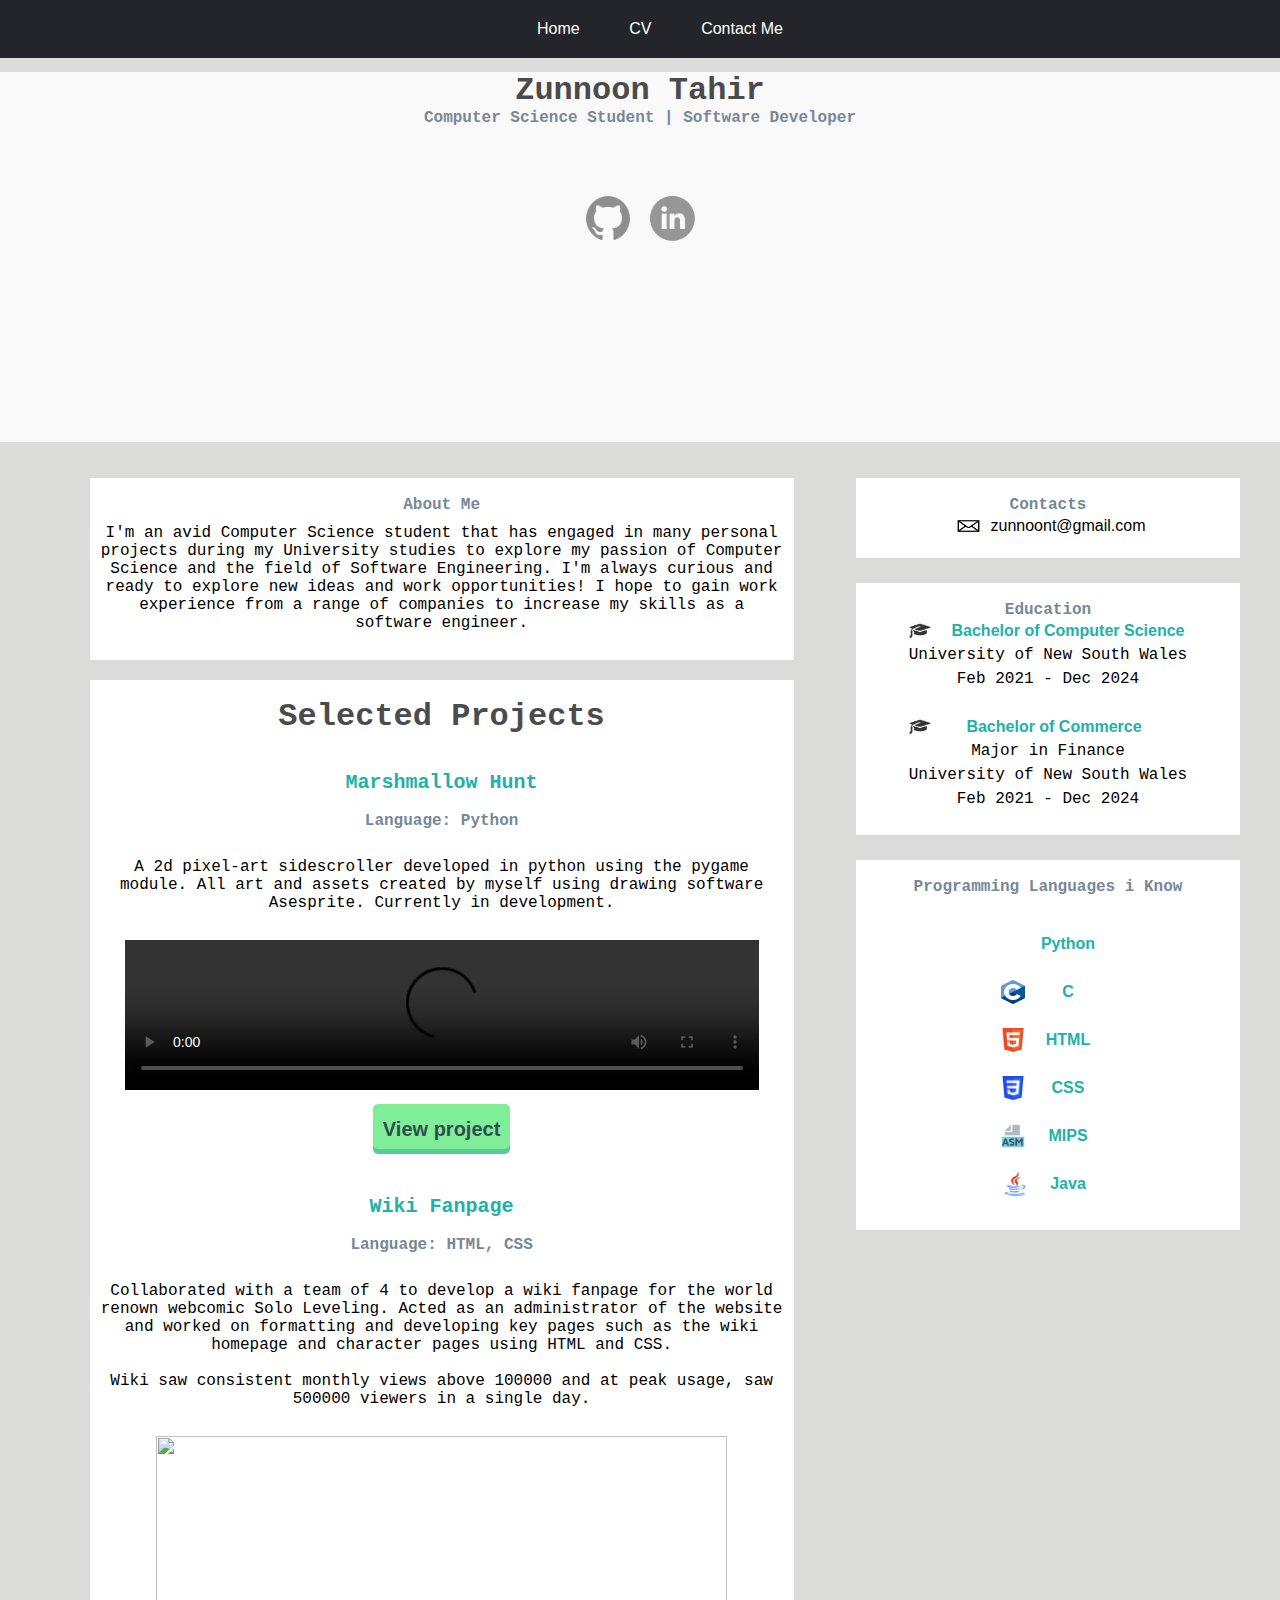
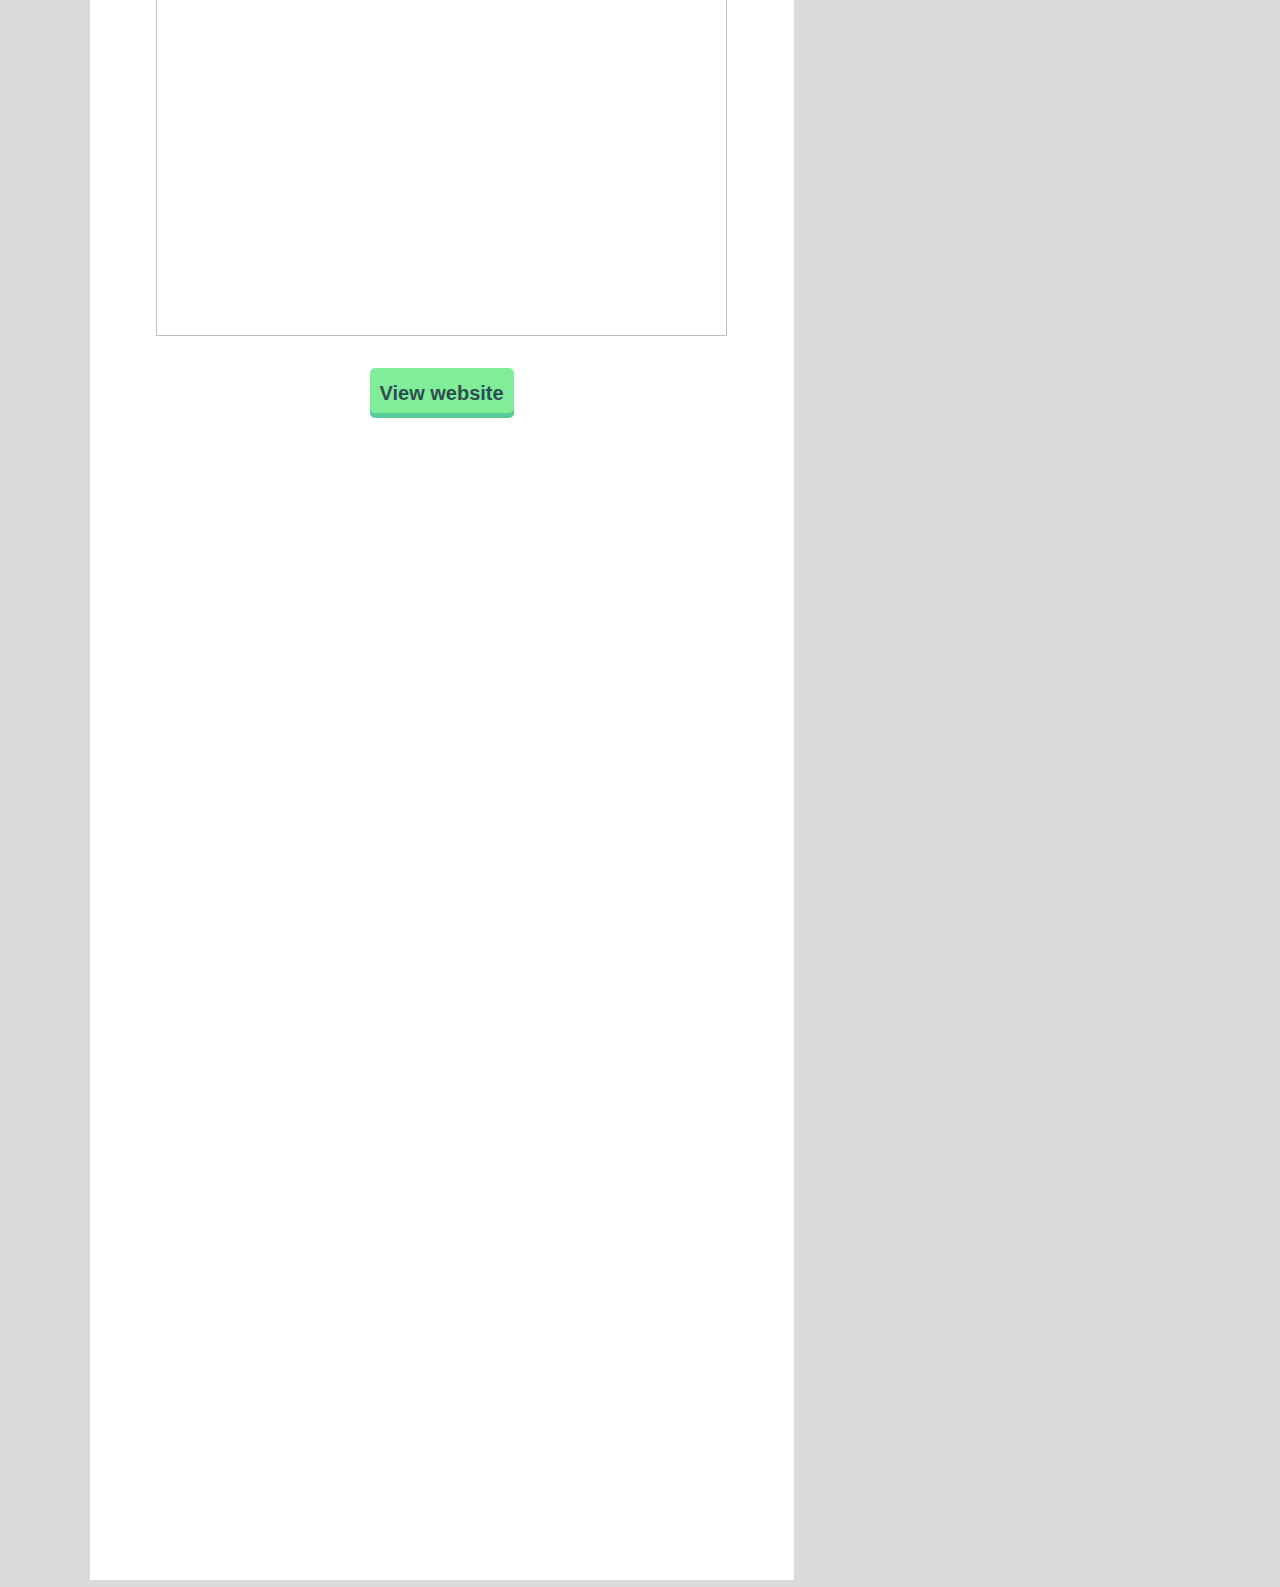
==== index.html @ 8739c17a "removed profile photo issue" ====
<!DOCTYPE html>
<html lang = "en">

    <head>
        <meta name="viewport" content="width=device-width, initial-scale=1.0">
        <link rel="icon" type="image/x-icon" href="./Images/favicon.ico"><title> Zunnoon Tahir | Portfolio</title>
        <link rel="stylesheet" href="./styles.css">
        <script src="main.js"></script>

    </head>
    <header>
        <ul class = "List">
            <li><a href = "#">Home</a></li>
            <li><a href = "about.html">CV</a></li>
            <li><a href = "contact.html">Contact Me</a></li>
        </ul>
    </header>
    <br>
   <body>
        <br>
        <br>
        <br>
        <div class = "header">
            <h1 class="my_name"> Zunnoon Tahir</h1>
            <h2 class="my_occupation">Computer Science Student | Software Developer</h2>
            <br>
            <br>
            <!--<img class = "headerimg" src = "./Images/subject.PNG" alt = "">-->



            <ul class = "links">
            <li><a href = "https://github.com/Zunnoont?tab=repositories" target = _blank><img id="github_icon" src = "./Images/github_grey.png" alt = "Image of github" width = 40 height = 40> </a></li>
            <li><a href = "https://www.linkedin.com/in/zunnoon-tahir-332167210/" target = _blank><img id="linkedin_icon" src = "./Images/linkedin.png" alt = "Image of github" width = 40 height = 40></a></li>
        </ul>
        </div>

       <br>
       <br>
       <div class = "content">
        <br>
        <h2>About Me</h2>
       <p id="introduction"> I'm an avid Computer Science student that has engaged in many personal projects during my University studies to explore my passion of Computer Science and the field of Software Engineering. I'm always curious and ready to explore new ideas and work opportunities! I hope to gain work experience from a range of companies to increase my skills as a software engineer. </p>
       <br>
       <br>
        </div>
        <div class = "contentleft">
            <br>
            <h2>Contacts</h2>
            <ul class = "contacts">
                <li class = "email">zunnoont@gmail.com</li>
            </ul>
       </div>
       <div class = "Education">
           <br>
           <h2>Education</h2>
           <ul class = "contacts">
               <li class = "degree">Bachelor of Computer Science</li>
               <p>University of New South Wales</p>
               <p>Feb 2021 - Dec 2024</p>
               <br>
               <li class = "degree2">Bachelor of Commerce </li>
               <p>Major in Finance</p>
               <p>University of New South Wales</p>
               <p>Feb 2021 - Dec 2024</p>
               <br>
           </ul>
       </div>

        <br>
        <div class = "project">
            <br>
            <h1> Selected Projects</h1>
            <br>
            <br>
            <h2 class = "Ptext">Marshmallow Hunt</h2>
            <br>
            <h2 id="python_lang" >Language: Python</h2>
            <br>
            <p id="marshmallow"> A 2d pixel-art sidescroller developed in python using the pygame module. All art and assets created by myself using drawing software Asesprite. Currently in development. </p>
            <br>
            <video width="90%" controls autoplay>
                <source src="./Images/Marshmallowhunt.mov" type="video/mp4">
            </video>
            <br>
            <form action="https://github.com/Zunnoont/Wing-it">
                <button class = "css-button-3d--green">
                    View project
                </button>
            </form>
            <br>
            <br>
            <h2 class = "Ptext">Wiki Fanpage</h2>
            <br>
            <h2 >Language: HTML, CSS</h2>
            <br>
            <p id="fanpage"> Collaborated with a team of 4 to develop a wiki fanpage for the world renown webcomic Solo Leveling. Acted as an administrator of the website and worked on formatting and developing key pages such as the wiki homepage and character pages using HTML and CSS.
            <br>
            <br>
            Wiki saw consistent monthly views above 100000 and at peak usage, saw 500000 viewers in a single day.
            </p>
            <div class = "wiki_slider">
                <div class="images">
                    <input type="radio" name="radio-btn" id="radio1">
                    <input type="radio" name="radio-btn" id="radio2">
                    <input type="radio" name="radio-btn" id="radio3">

                    <div class="image first">
                        <img src="./images/Wiki_page_images/sololevelingwiki_image1.png" alt="">
                    </div>
                    <div class="image">
                        <img src="./images/Wiki_page_images/sololevelingwiki_image2.png" alt="">
                    </div>
                    <div class="image">
                        <img src="./images/Wiki_page_images/sololevelingwiki_image3.png" alt="">
                    </div>
                    <div class="auto">
                        <div class="auto1"></div>
                        <div class="auto2"></div>
                        <div class="auto3"></div>
                    </div>
                    <div class = "manual">
                        <label for="radio1" class="manual_button"></label>
                        <label for="radio2" class="manual_button"></label>
                        <label for="radio3" class="manual_button"></label>
                    </div>
                    <script type="text/javascript">
                    var counter = 1;
                    setInterval(function(){
                        document.getElementById('radio' + counter).checked = true;
                        counter++;
                            if(counter > 3) {
                                counter = 1;
                            }
                    }, 5000);
                    </script>
                </div>
            </div>
            <form action="https://solo-leveling.fandom.com/wiki/Solo_Leveling_Wiki">
                <button class = "css-button-3d--green">
                    View website
                </button>
            </form>
        </div>

        <div class = "languages">
            <br>
            <h2>Programming Languages i Know</h2>
            <br>
            <br>
            <ul class = "programming">
                <li class = "python">Python</li>
                <br>
                <li class ="c">C</li>
                <br>
                <li class = "html"> HTML</li>
                <br>
                <li class = "css">CSS</li>
                <br>
                <li class = "MIPS">MIPS</li>
                <br>
                <li class = "Java">Java</li>
            </ul>
        </div>

       <br>
       <br>
       <br>
       <br>
       <br>
       <br>
       <br>
       <br>
       <br>
       <br>
       <br>
       <br>
       <br>
       <br>
       <br>
       <br>
       <br>
       <br>
       <br>
       <br>
   </body>
   <h1></h1>
</html>
---- styles.css ----
html {
    scroll-behavior: smooth;
}
section
#top {
    scroll-behavior: smooth;
}
header {
    justify-content: space-between;

}
*{
    margin: 0;
    padding: 0;
    font-family: 'Exo 2', sans-serif;
}
.List {
    font-family: "Roboto Mono", monospace;
    font-weight: 500;
    font-size: 16px;
    background-color: #24252A;
    text-align: center;
    list-style-type: none;
    padding: 20px;
    position: fixed;
    top: 0;
    width: 100%; /* Full width */
    height: 2%;
    z-index: 100;

}
.List li {
    display: inline-block;
}
.List li a {
    color: #fff;
    transition: all 0.3s ease 0s;
    text-decoration: none;
    padding: 5px 20px;

}
.List li a:hover {
    color: #0088a9;
}
#linkedin_icon {
    opacity: 0.75;
}
#linkedin_icon:hover {
    opacity: 0.3;

}
body {
    background-color:  #DBDCDA;
}
a {
    color: #4B4B4B;
    text-decoration: none;
}
h1 {
    text-align: center;
    color: #4B4B4B;
    font-family: "Roboto Mono", monospace;
    font-size: 2rem;
}
h2 {
    text-align: center;
    color: lightslategrey;
    font-size: 1rem;
    font-family: "Roboto Mono", monospace;
}
p {
    font-family: "Roboto Mono", monospace;
}

.links{
    float: none;
    list-style-type: none;
    margin-top: 25px;

}
.links li{
    display: inline-block;
}
ul li img{
    width: 50px;
    height: 50px;
    margin: 5px;
    opacity: 1;
    -webkit-transition: .3s ease-in-out;
    transition: .3s ease-in-out;
}
ul li img:hover {
    opacity:0.3;
}
div.content {
    background-position: center;
    background-color: white;
    font-family: 'Exo 2', sans-serif;
    text-align: center;
    width: 55%;
    margin-left: 7%;
    margin-right: 2%;
    margin-bottom: 20px;
    float: left;
}

.contentleft {

    margin-right: 40px;
    background-color: white;
    background-position: center;
    width: 30%;
    height: 80px;
    float: right;
}
.header {
    text-align: center;
    background-position: center;
    background-color: #F9F9F9;
    height: 370px;
    width: 100%;

}
.headerimg {
    border-radius: 50%;
    float: left;
    width: 250px;
    height: 250px;
    margin-left: 15%;

}
.contacts {
    display: table;
    margin: 0 auto;
    line-height: 1.5;
    list-style: none;
}

.email {
    background: url(./Images/email.png) left center no-repeat;
    padding-left: 40px;
    background-size: 30px;
    background-size: 18% 100%;
}
.contacts img {
    width: 20px;
    height: 20px;
}
.degree {
    background: url(./Images/graduation2.png) left center no-repeat;
    padding-left: 40px;
    background-size: 10px;
    color: lightseagreen;
    font-weight: bold;
    background-size: 8% 88%;
}
.degree2 {
    background: url(./Images/graduation2.png) left center no-repeat;
    padding-left: 12px;
    background-size: 10px;
    color: lightseagreen;
    font-weight: bold;
    background-size: 8% 88%;
}
.project {
    background-position: center;
    background-color: white;
    font-family: 'Exo 2', sans-serif;
    text-align: center;
    height: 2500px;
    width: 55%;
    margin-left: 7%;
    margin-right: 2%;
    float: left;
}
.Ptext {
    color: lightseagreen;
    font-size: 20px;

}
.Lockedimg {
    margin-left: auto;
    margin-right: auto;
    width: 400px;
    height: 250px;


}
.Education {
    margin-right: 40px;
    margin-top: 25px;
    background-color: white;
    background-position: center;
    text-align: center;
    width: 30%;
    float: right;
    text-align: center;

}
.languages {
    margin-right: 40px;
    margin-top: 25px;
    background-color: white;
    background-position: center;
    text-align: center;
    width: 30%;
    height: 370px;
    float: right;
    text-align: center;

}
.programming {
    display: table;
    margin: 0 auto;
    line-height: 1.5;
    list-style: none;

}
.python {
    background: url(./Images/python.png) left center no-repeat;
    background-size: 30px;
    background-size: auto;
    padding-left: 40px;
    color: lightseagreen;
    font-weight: bold;
    background-size: 30% 100%;

}
.c {
    background: url(./Images/c.png) left center no-repeat;
    padding-left: 40px;
    background-size: 30px;
    color: lightseagreen;
    font-weight: bold;
    background-size: 25% 100%;

}
.html {
    background: url(./Images/html.png) left center no-repeat;
    padding-left: 40px;
    background-size: 30px;
    color: lightseagreen;
    font-weight: bold;
    background-size: 25% 100%;

}
.css {
    background: url(./Images/css.png) left center no-repeat;
    padding-left: 40px;
    background-size: 30px;
    color: lightseagreen;
    font-weight: bold;
    background-size: 25% 100%;

}
.MIPS {
    background: url(./Images/assembly.png) left center no-repeat;
    padding-left: 40px;
    background-size: 30px;
    color: lightseagreen;
    font-weight: bold;
    background-size: 25% 100%;
}
.Java {
    background: url(./Images/java_icon.png) left center no-repeat;
    background-size: 30px;
    padding-left: 40px;
    color: lightseagreen;
    font-weight: bold;
    background-size: 30% 100%;

}
.css-button-3d--green {
    text-decoration: none;
    min-width: 130px;
    height: 45px;
    color: darkslategray;
    padding: 5px 10px;
    font-size: 20px;
    font-weight: bold;
    cursor: pointer;
    transition: all 0.3s ease;
    position: relative;
    display: inline-block;
    outline: none;
    border-radius: 5px;
    border: none;
    background: #80ed99;
    box-shadow: 0 5px #57cc99;
    text-align: center;
    vertical-align: middle;
    margin: 10px;

    line-height: 40px;
  }
  .css-button-3d--green:hover {
    text-decoration: none;
    box-shadow: 0 3px #57cc99;
    top: 1px;
  }
  .css-button-3d--green:active {
    text-decoration: none;
    box-shadow: 0 0 #57cc99;
    top: 5px;
}
.css-button-3d--sand {
    color: inherit;
    text-decoration: none;
    min-width: 130px;
    height: 40px;
    color: #fff;
    padding: 5px 10px;
    font-weight: bold;
    cursor: pointer;
    transition: all 0.3s ease;
    position: relative;
    display: inline-block;
    outline: none;
    border-radius: 5px;
    border: none;
    background: #ced4da;
    box-shadow: 0 5px #adb5bd;
    margin: 40px;
    line-height: 40px;
  }
  .css-button-3d--sand:hover {
    box-shadow: 0 3px #adb5bd;
    top: 1px;
  }
  .css-button-3d--sand:active {
    box-shadow: 0 0 #adb5bd;
    top: 5px;
  }
.Contactme {
    display: flex;
    justify-content: center;
    background-position: center;
    background-color: #DBDCDA;
    font-family: 'Exo 2', sans-serif;
    text-align: center;
    position: fixed;
    margin: 0 auto;
    width: 100%;
    height: 100%;
}
.container {
    margin: 0 auto;
    font-family: 'Exo 2', sans-serif;

}
.form-email {
    font-family: 'Exo 2', sans-serif;
    font-size: 20px;
    margin: 0 auto;
}
.form-email input {
    border: 1px solid #000;
    width: 100%;
    margin: top 5px;
}
.form-email label {
    font-family: "Roboto Mono", monospace;
}
#firstname {
    border: 2px solid lightseagreen;
    font-size: medium;
    padding: 10px;
    font-family: "Roboto Mono", monospace;
    border-radius: 5px;
    width: 45%;
}

#lastname {
    border: 2px solid lightseagreen;
    font-size: medium;
    padding: 10px;
    font-family: "Roboto Mono", monospace;
    border-radius: 5px;
    width: 45%;

}
#email {
    border: 2px solid lightseagreen;
    font-size: medium;
    padding: 10px;
    font-family: "Roboto Mono", monospace;
    border-radius: 5px;
    width: 45%;
}
#message {
    width: 45%;
    border: 2px solid lightseagreen;
    border-radius: 25px;
    padding: 10px;
    font-size: medium;
    background-color: white;

}
button[type = "Submit"] {
    width: 45%;
    background-color: #232b2b;
    color: white;
    font-family: "Roboto Mono", monospace;
    transition: 0.3s ease background-color;
    font-size: 20px;
    border-radius: 10px;
}
button[type = "Submit"]:hover {
    transition: 0.3s;
    background-color: lightseagreen;
    color: #232b2b;
}
label {
    font-family: 'Exo 2', sans-serif;
}
.requestresume {
    text-align: center;
}
.make_request {
    text-align: center;

}
.make_request:hover {
    color: #0088a9;
}
.links_about {
    display: table;
    margin: 0 auto;
    list-style-type: none;
    margin-top: 25px;
}
.contact_container {
    width: 60%;
    background: #fff;
    border-radius: 10px;
    box-shadow: 0 5px 10px rgba(0, 0,0,0.2);
    margin: 0 auto;
    height: 720px;
    background-repeat: no-repeat;
    background-position: center;
}
.gif {
    width: 90%;
    height: 500px;
    border: 5px solid #0088a9;
}
.project_info {
    background-position: center;
    background-color: white;
    font-family: 'Exo 2', sans-serif;
    text-align: center;
    height: 2000px;
    width: 80%;
    margin-left: 200px;
}
.project_game_img {
    width: 75%;
    height: 600px;
    border: 3px solid #474747;

}
#introduction {
    padding: 10px;
    display: inline-block;
}
.wiki_slider {
    width: 100%;
    margin-top: -80px;
    margin-bottom: -80px;
    height: 700px;
    overflow: hidden;
}
.images {
    width: 500%;
    height: 100%;
    display: flex;
    align-items: center;
}
.images input {
    display: none;
}
.image {
    width: 20%;
    transition: 2s;
}
.image img {
    width: 90%;
    height: 500px;
    align-items: center;
}
.manual {
    position: relative;
    width: 900px;
    margin-top: 0px;
    display: flex;
    justify-content: center;
}
#radio1:checked ~ .first{
    margin-left: 0;
}
#radio2:checked ~ .first{
    margin-left: -20%;
}
#radio3:checked ~ .first{
    margin-left: -40%;
}
.prev, .next {
    cursor: pointer;
    top: 20%;
    width: auto;
    margin-top: -22px;
    padding: 16px;
    color: grey;
    font-weight: bold;
    font-size: 18px;
    transition: 0.6s ease;
    border-radius: 0 3px 3px 0;
    user-select: none;
}
.next {
    right: 0;
    border-radius: 3px 0 0 3px;
  }
  /* On hover, add a black background color with a little bit see-through */
  .prev:hover, .next:hover {
    background-color: rgba(0,0,0,0.8);
}
#marshmallow {
    padding: 10px;
}
#fanpage {
    padding: 10px;
}
#my_name {
    text-align: left;
    color: #4B4B4B;
    font-family: "Roboto Mono", monospace;
    font-size: 2rem;
}
#my_occupation {
    text-align: left;
    color: lightslategrey;
    font-size: 1rem;
    font-family: "Roboto Mono", monospace;
}
@media screen
and (max-width: 900px) {
    .project  {
        float: left;
        width: 80%;
        margin-left: 10%;
        margin-right: 10%;
    }
    div.content {

        float: left;
        width: 80%;
        margin-left: 10%;
        margin-right: 10%;
    }
    .languages {
        float: left;
        width: 80%;
        margin-left: 10%;
        margin-right: 10%;
    }
    .contentleft {
        float: left;
        width: 80%;
        margin-left: 10%;
        margin-right: 10%;
    }
    .Education {
        float: left;
        width: 80%;
        margin-left: 10%;
        margin-right: 10%;
        margin-bottom: 5%;
    }
    #introduction {
        padding: 10px;
    }
    .headerimg {
        height: 150px;
        width: 150px;
    }
    .image img {
        height: 240px;
        width: 92%;
        margin-left: 0px;
        display: block;
        margin-left: auto;
        margin-right: auto;

    }
    .wiki_slider {
        margin-top: -175px;
        margin-bottom: -175px;
        display: block;
        margin-left: auto;
        margin-right: auto;
        height: 700px;
        overflow: hidden;
    }

}
@media screen
and (max-width: 500px) {
    .project  {
        float: left;
        width: 80%;
        margin-left: 10%;
        margin-right: 10%;
    }
    div.content {

        float: left;
        width: 80%;
        margin-left: 10%;
        margin-right: 10%;
    }
    .languages {
        float: left;
        width: 80%;
        margin-left: 10%;
        margin-right: 10%;
    }
    .contentleft {
        float: left;
        width: 80%;
        margin-left: 10%;
        margin-right: 10%;
    }
    .Education {
        float: left;
        width: 80%;
        margin-left: 10%;
        margin-right: 10%;
        margin-bottom: 5%;
    }
    #introduction {
        padding: 10px;
    }
    .headerimg {
        height: 150px;
        width: 150px;
    }
    .image img {
        height: 240px;
        width: 92%;
        margin-left: 0px;
        display: block;
        margin-left: auto;
        margin-right: auto;

    }
    .wiki_slider {
        margin-top: -175px;
        margin-bottom: -175px;
        display: block;
        margin-left: auto;
        margin-right: auto;
        height: 700px;
        overflow: hidden;
    }
    #radio1:checked ~ .first{
        margin-left: 1%;
    }
    .first {
        margin-left: 1%;

    }
}
@media screen
and (max-width: 450px) {

    .wiki_slider {
        margin-top: -225px;
        margin-bottom: -225px;
        display: block;
        margin-left: auto;
        margin-right: auto;
        height: 700px;
        overflow: hidden;
    }
    #radio1:checked ~ .first{
        margin-left: 3%;
    }
    .first {
        margin-left: 3%;

    }
    .first img {
        width: 95%;
    }
    .image img {
        height: 240px;
        width: 92%;
        margin-left: 0px;
        display: block;
        margin-left: auto;
        margin-right: auto;
        background-size: cover;

    }
}
@media screen
and (max-width: 375px) {

    .wiki_slider {
        margin-top: -225px;
        margin-bottom: -225px;
        display: block;
        margin-left: auto;
        margin-right: auto;
        height: 700px;
        overflow: hidden;
    }
    #radio1:checked ~ .first{
        margin-left: 4%;
    }
    .first {
        margin-left: 4%;

    }
    .first img {
        width: 95%;
    }
    .image img {
        height: 240px;
        width: 92%;
        margin-left: 0px;
        display: block;
        margin-left: auto;
        margin-right: auto;
        background-size: cover;

    }
}
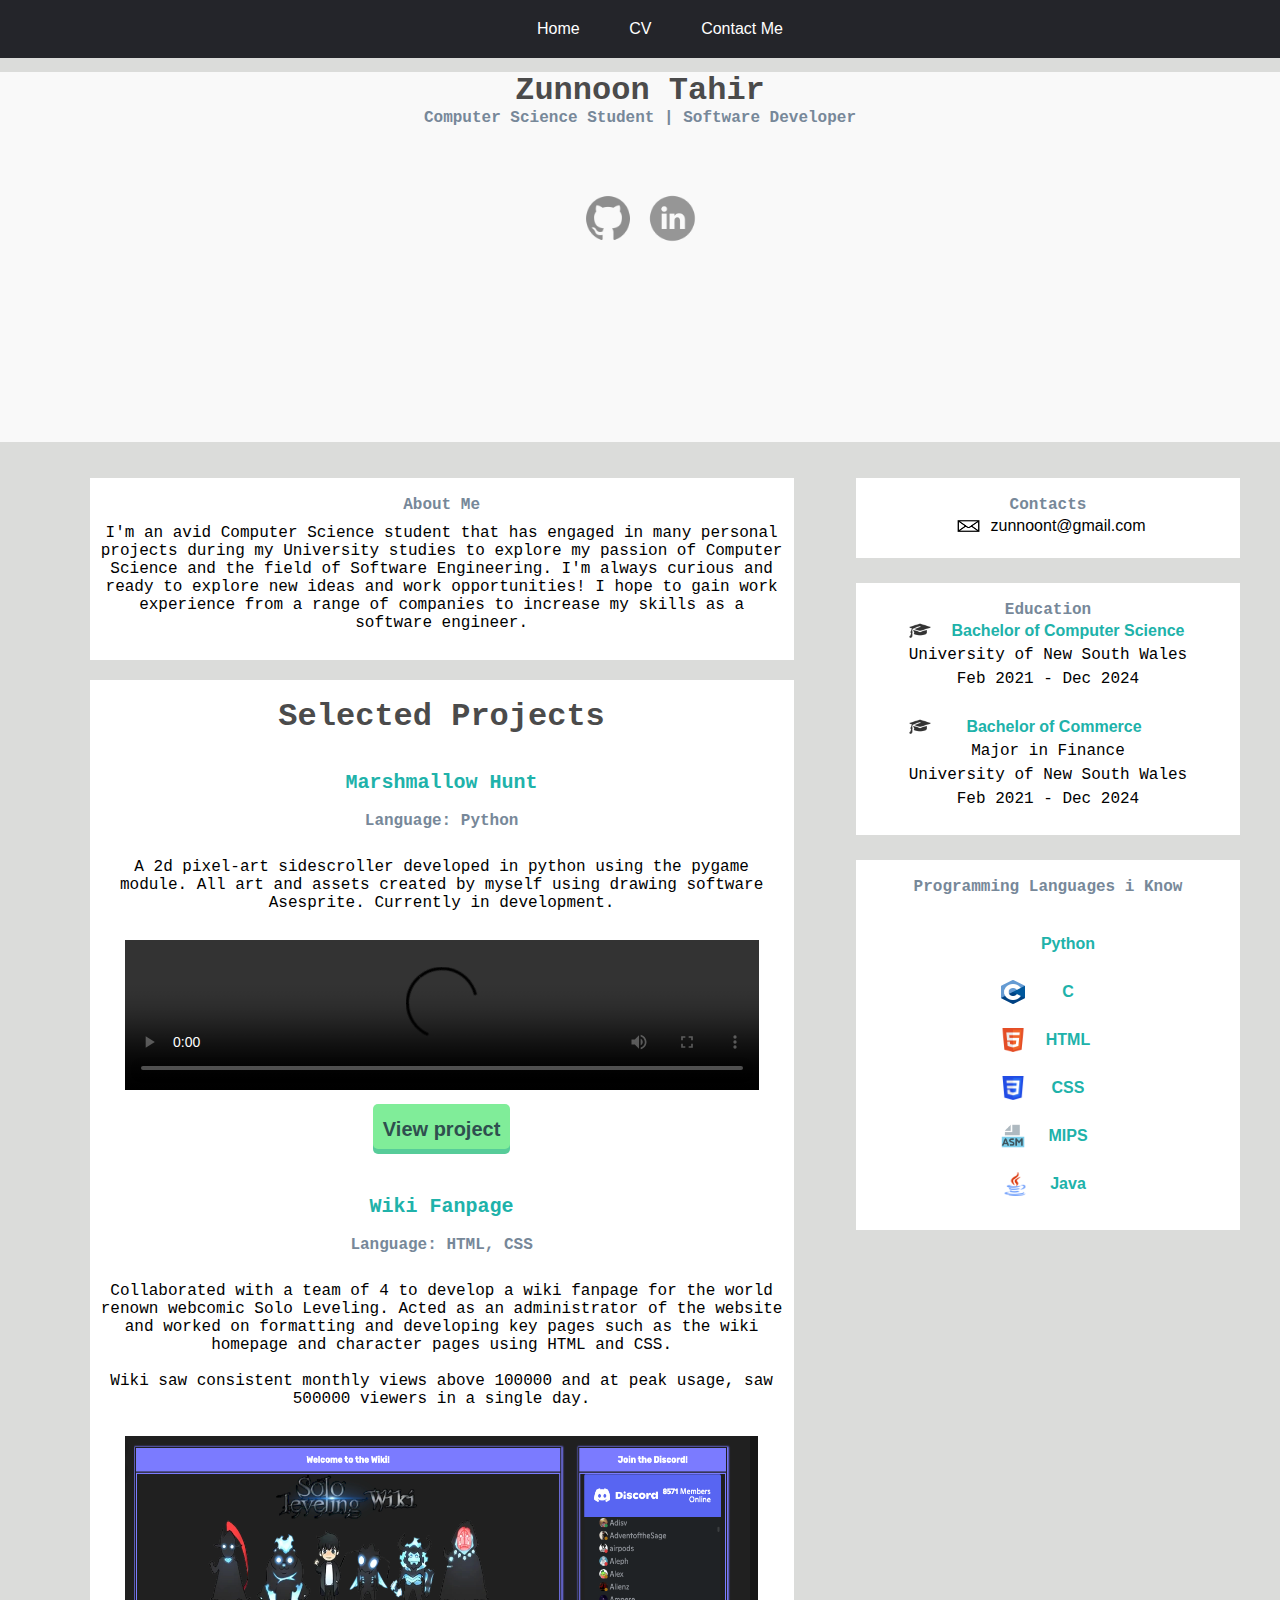
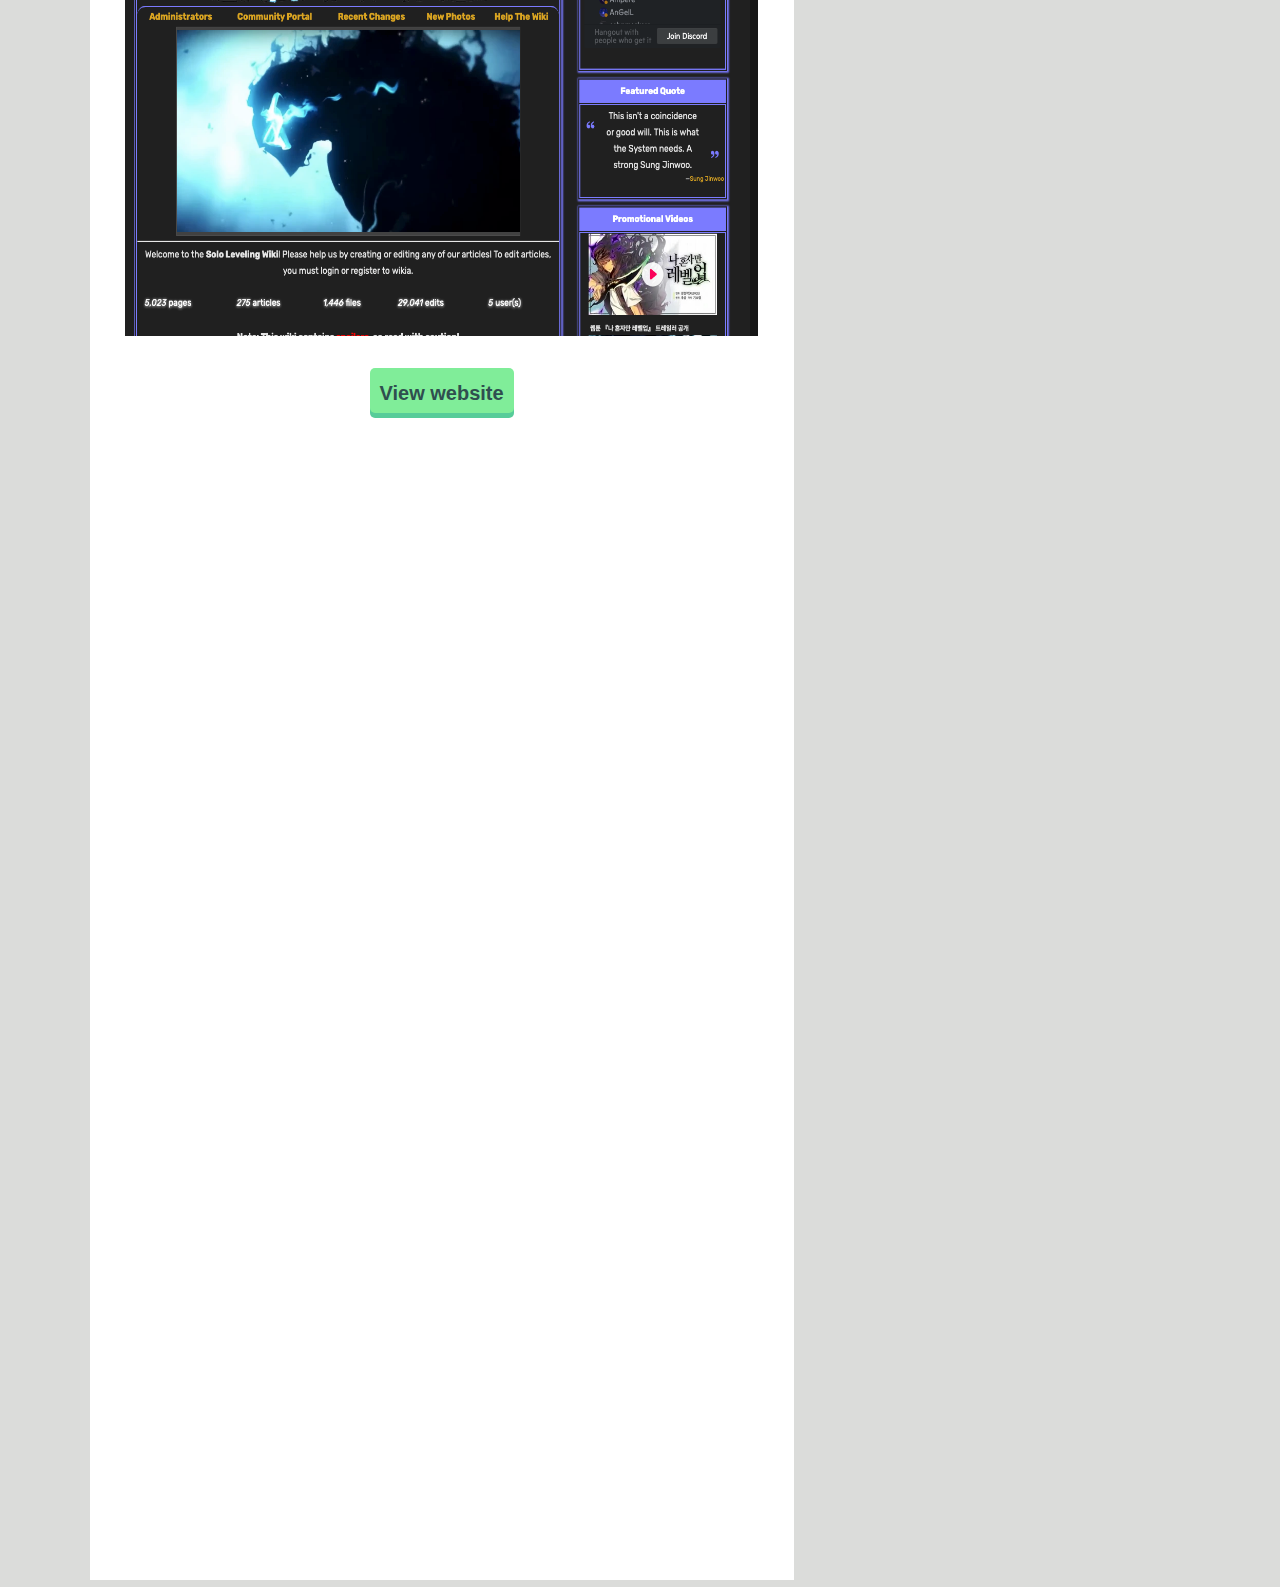
==== commit ae921378: "fixed images issue" ====
--- a/index.html
+++ b/index.html
@@ -106,13 +106,13 @@
                     <input type="radio" name="radio-btn" id="radio3">
 
                     <div class="image first">
-                        <img src="./images/Wiki_page_images/sololevelingwiki_image1.png" alt="">
+                        <img src="./Images/Wiki_page_images/sololevelingwiki_image1.png" alt="">
                     </div>
                     <div class="image">
-                        <img src="./images/Wiki_page_images/sololevelingwiki_image2.png" alt="">
+                        <img src="./Images/Wiki_page_images/sololevelingwiki_image2.png" alt="">
                     </div>
                     <div class="image">
-                        <img src="./images/Wiki_page_images/sololevelingwiki_image3.png" alt="">
+                        <img src="./Images/Wiki_page_images/sololevelingwiki_image3.png" alt="">
                     </div>
                     <div class="auto">
                         <div class="auto1"></div>
--- a/styles.css
+++ b/styles.css
@@ -547,34 +547,34 @@
 and (max-width: 900px) {
     .project  {
         float: left;
-        width: 80%;
-        margin-left: 10%;
-        margin-right: 10%;
+        width: 90%;
+        margin-left: 5%;
+        margin-right: 5%;
     }
     div.content {
 
         float: left;
-        width: 80%;
-        margin-left: 10%;
-        margin-right: 10%;
+        width: 90%;
+        margin-left: 5%;
+        margin-right: 5%;
     }
     .languages {
         float: left;
-        width: 80%;
-        margin-left: 10%;
-        margin-right: 10%;
+        width: 90%;
+        margin-left: 5%;
+        margin-right: 5%;
     }
     .contentleft {
         float: left;
-        width: 80%;
-        margin-left: 10%;
-        margin-right: 10%;
+        width: 90%;
+        margin-left: 5%;
+        margin-right: 5%;
     }
     .Education {
         float: left;
-        width: 80%;
-        margin-left: 10%;
-        margin-right: 10%;
+        width: 90%;
+        margin-left: 5%;
+        margin-right: 5%;
         margin-bottom: 5%;
     }
     #introduction {
@@ -608,34 +608,34 @@
 and (max-width: 500px) {
     .project  {
         float: left;
-        width: 80%;
-        margin-left: 10%;
-        margin-right: 10%;
+        width: 90%;
+        margin-left: 5%;
+        margin-right: 5%;
     }
     div.content {
 
         float: left;
-        width: 80%;
-        margin-left: 10%;
-        margin-right: 10%;
+        width: 90%;
+        margin-left: 5%;
+        margin-right: 5%;
     }
     .languages {
         float: left;
-        width: 80%;
-        margin-left: 10%;
-        margin-right: 10%;
+        width: 90%;
+        margin-left: 5%;
+        margin-right: 5%;
     }
     .contentleft {
         float: left;
-        width: 80%;
-        margin-left: 10%;
-        margin-right: 10%;
+        width: 90%;
+        margin-left: 5%;
+        margin-right: 5%;
     }
     .Education {
         float: left;
-        width: 80%;
-        margin-left: 10%;
-        margin-right: 10%;
+        width: 90%;
+        margin-left: 5%;
+        margin-right: 5%;
         margin-bottom: 5%;
     }
     #introduction {
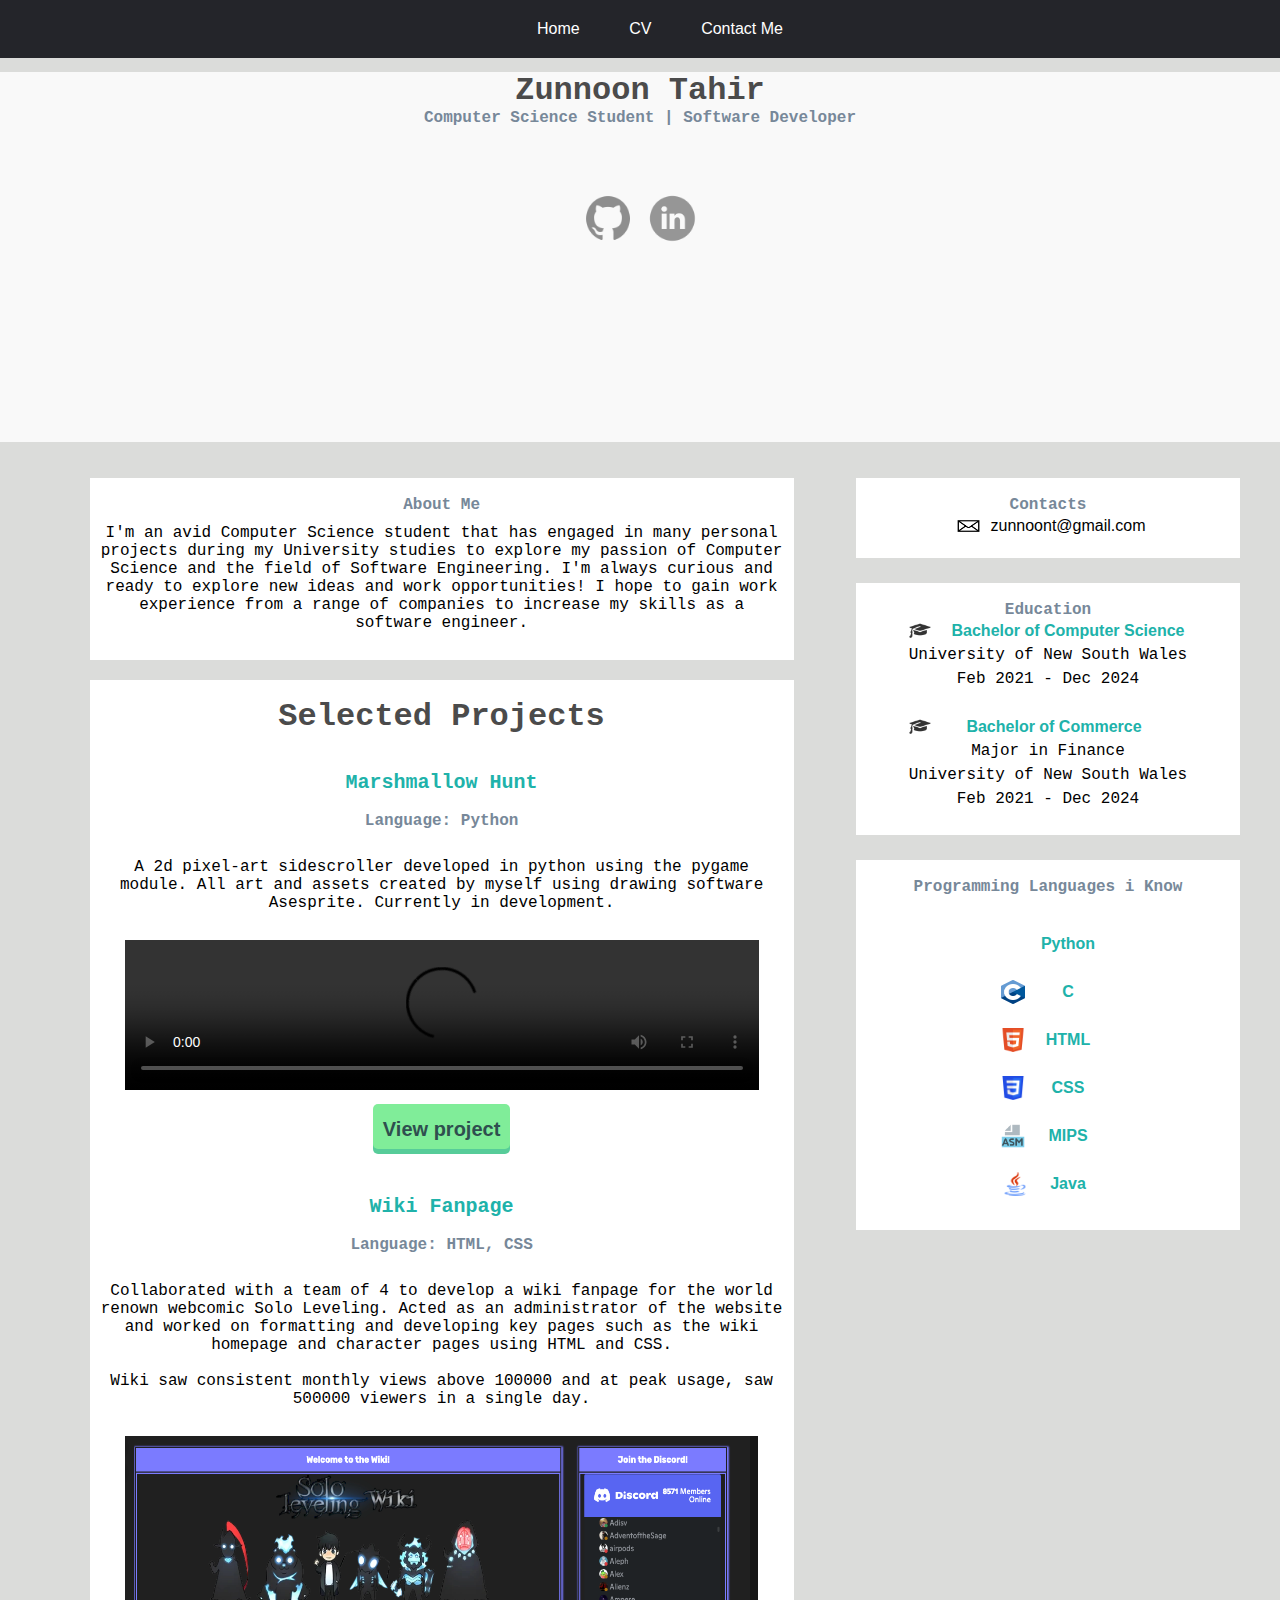
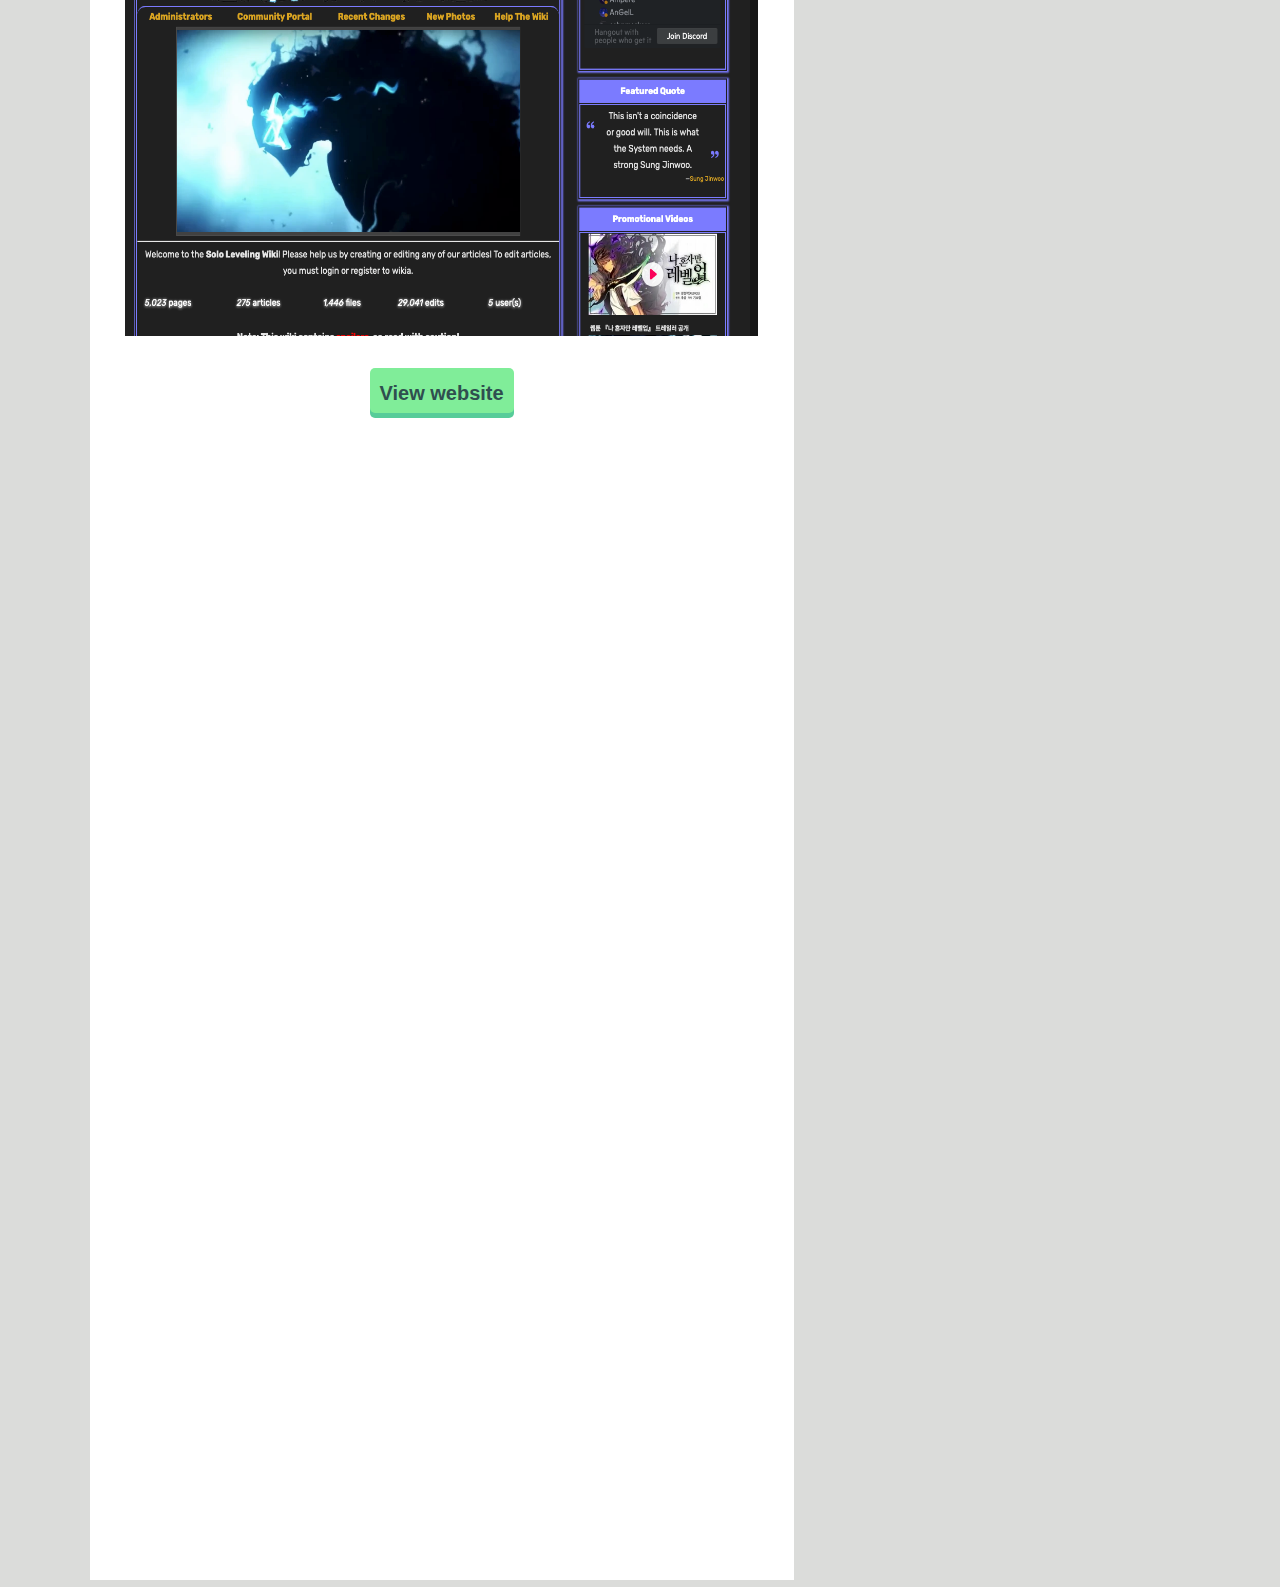
==== commit 031f9ee5: "removed video controls" ====
--- a/index.html
+++ b/index.html
@@ -79,7 +79,7 @@
             <br>
             <p id="marshmallow"> A 2d pixel-art sidescroller developed in python using the pygame module. All art and assets created by myself using drawing software Asesprite. Currently in development. </p>
             <br>
-            <video width="90%" controls autoplay>
+            <video width="90%" controls autoplay loop>
                 <source src="./Images/Marshmallowhunt.mov" type="video/mp4">
             </video>
             <br>
--- a/styles.css
+++ b/styles.css
@@ -548,6 +548,7 @@
     .project  {
         float: left;
         width: 90%;
+        height: 1500px;
         margin-left: 5%;
         margin-right: 5%;
     }
@@ -609,6 +610,7 @@
     .project  {
         float: left;
         width: 90%;
+        height: 1500px;
         margin-left: 5%;
         margin-right: 5%;
     }
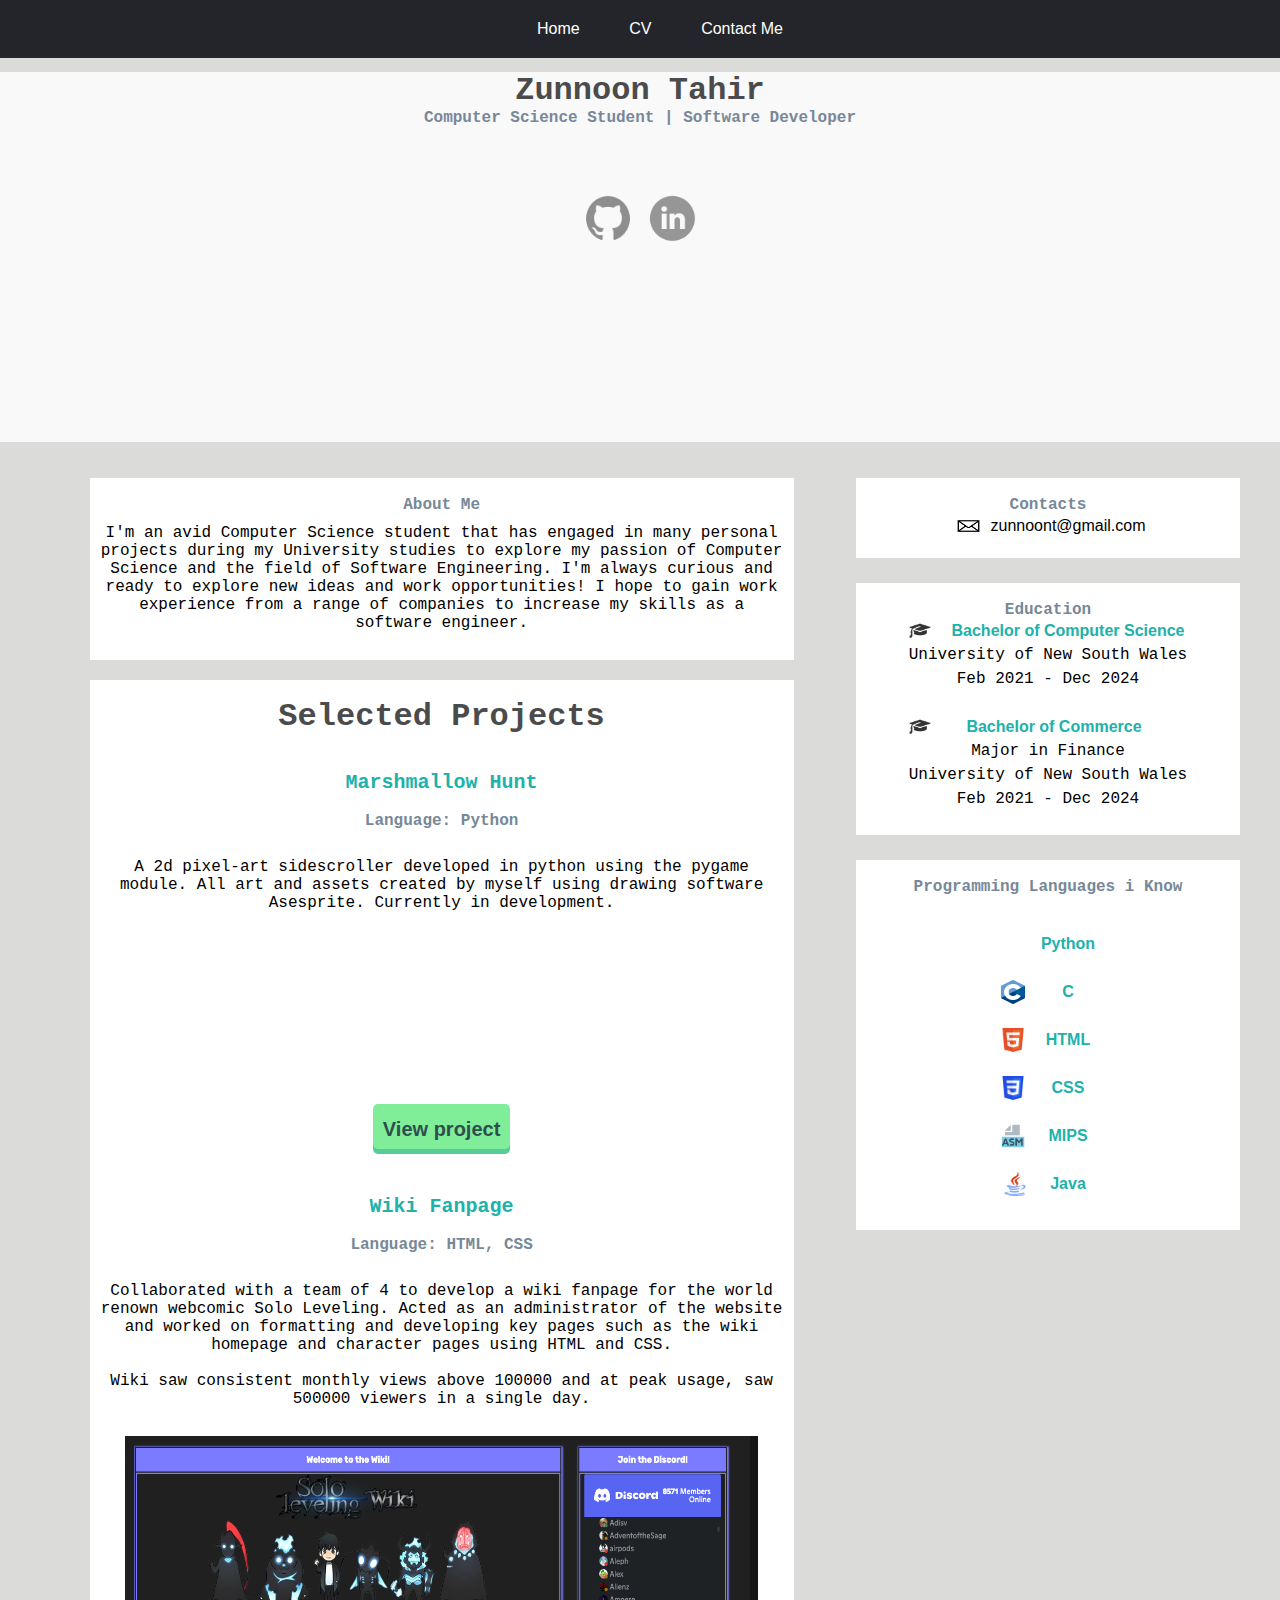
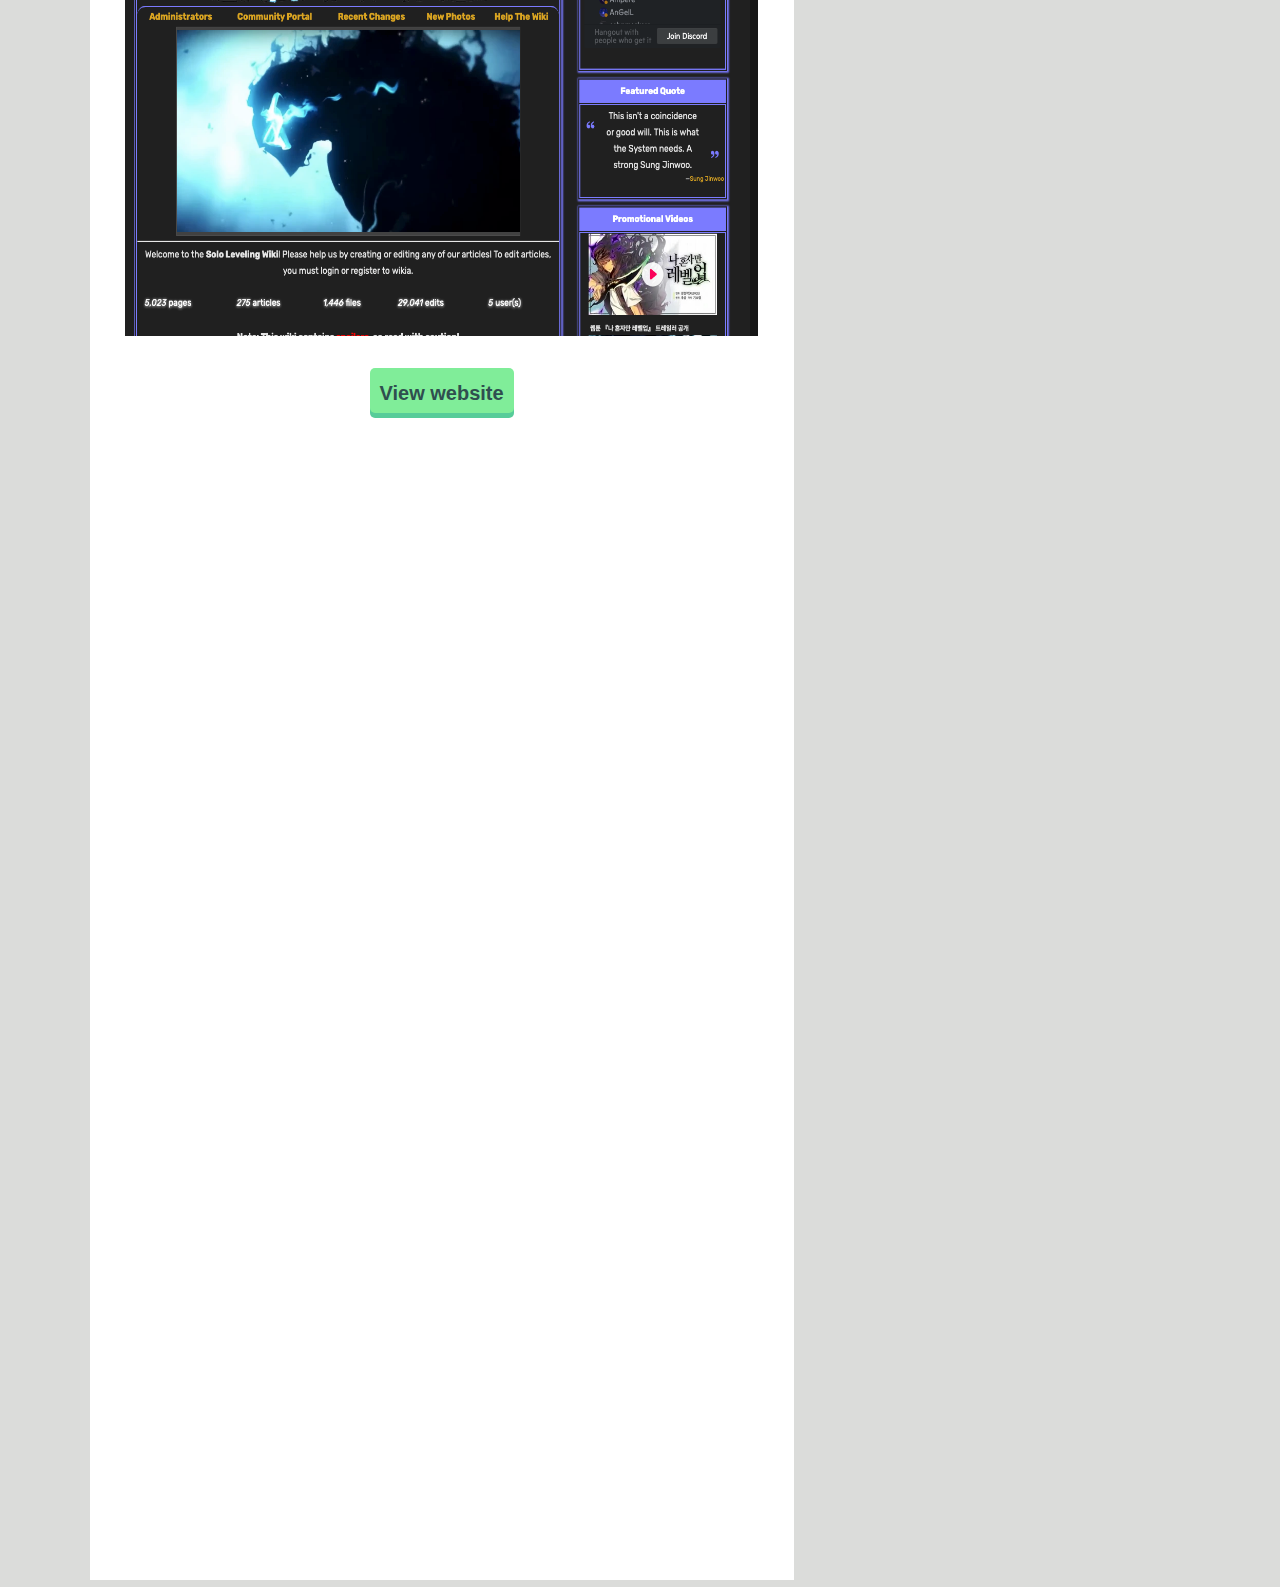
==== commit 65405cf2: "removed controls" ====
--- a/index.html
+++ b/index.html
@@ -79,7 +79,7 @@
             <br>
             <p id="marshmallow"> A 2d pixel-art sidescroller developed in python using the pygame module. All art and assets created by myself using drawing software Asesprite. Currently in development. </p>
             <br>
-            <video width="90%" controls autoplay loop>
+            <video width="90%" autoplay loop>
                 <source src="./Images/Marshmallowhunt.mov" type="video/mp4">
             </video>
             <br>
--- a/styles.css
+++ b/styles.css
@@ -8,6 +8,11 @@
 header {
     justify-content: space-between;
 
+}
+video {
+    border-radius: 10px;
+    overflow: hidden;
+    z-index: 1;
 }
 *{
     margin: 0;
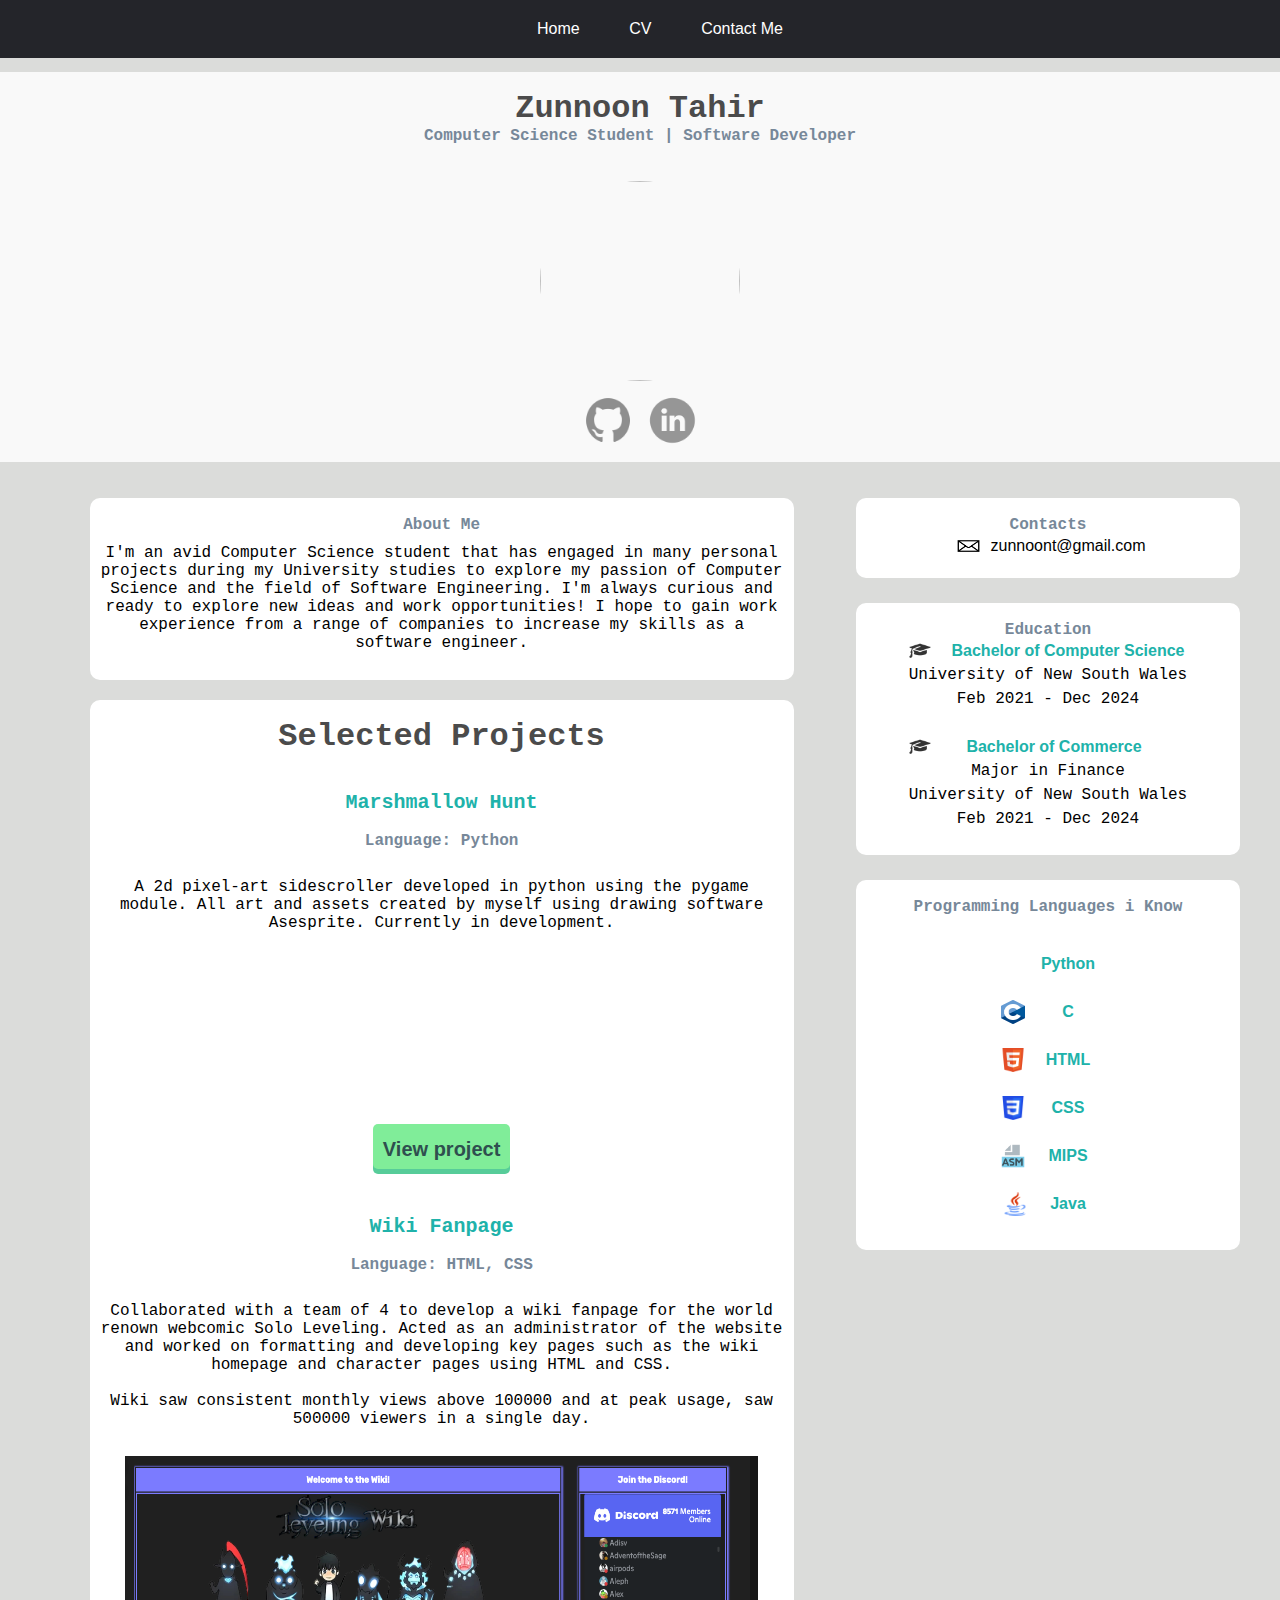
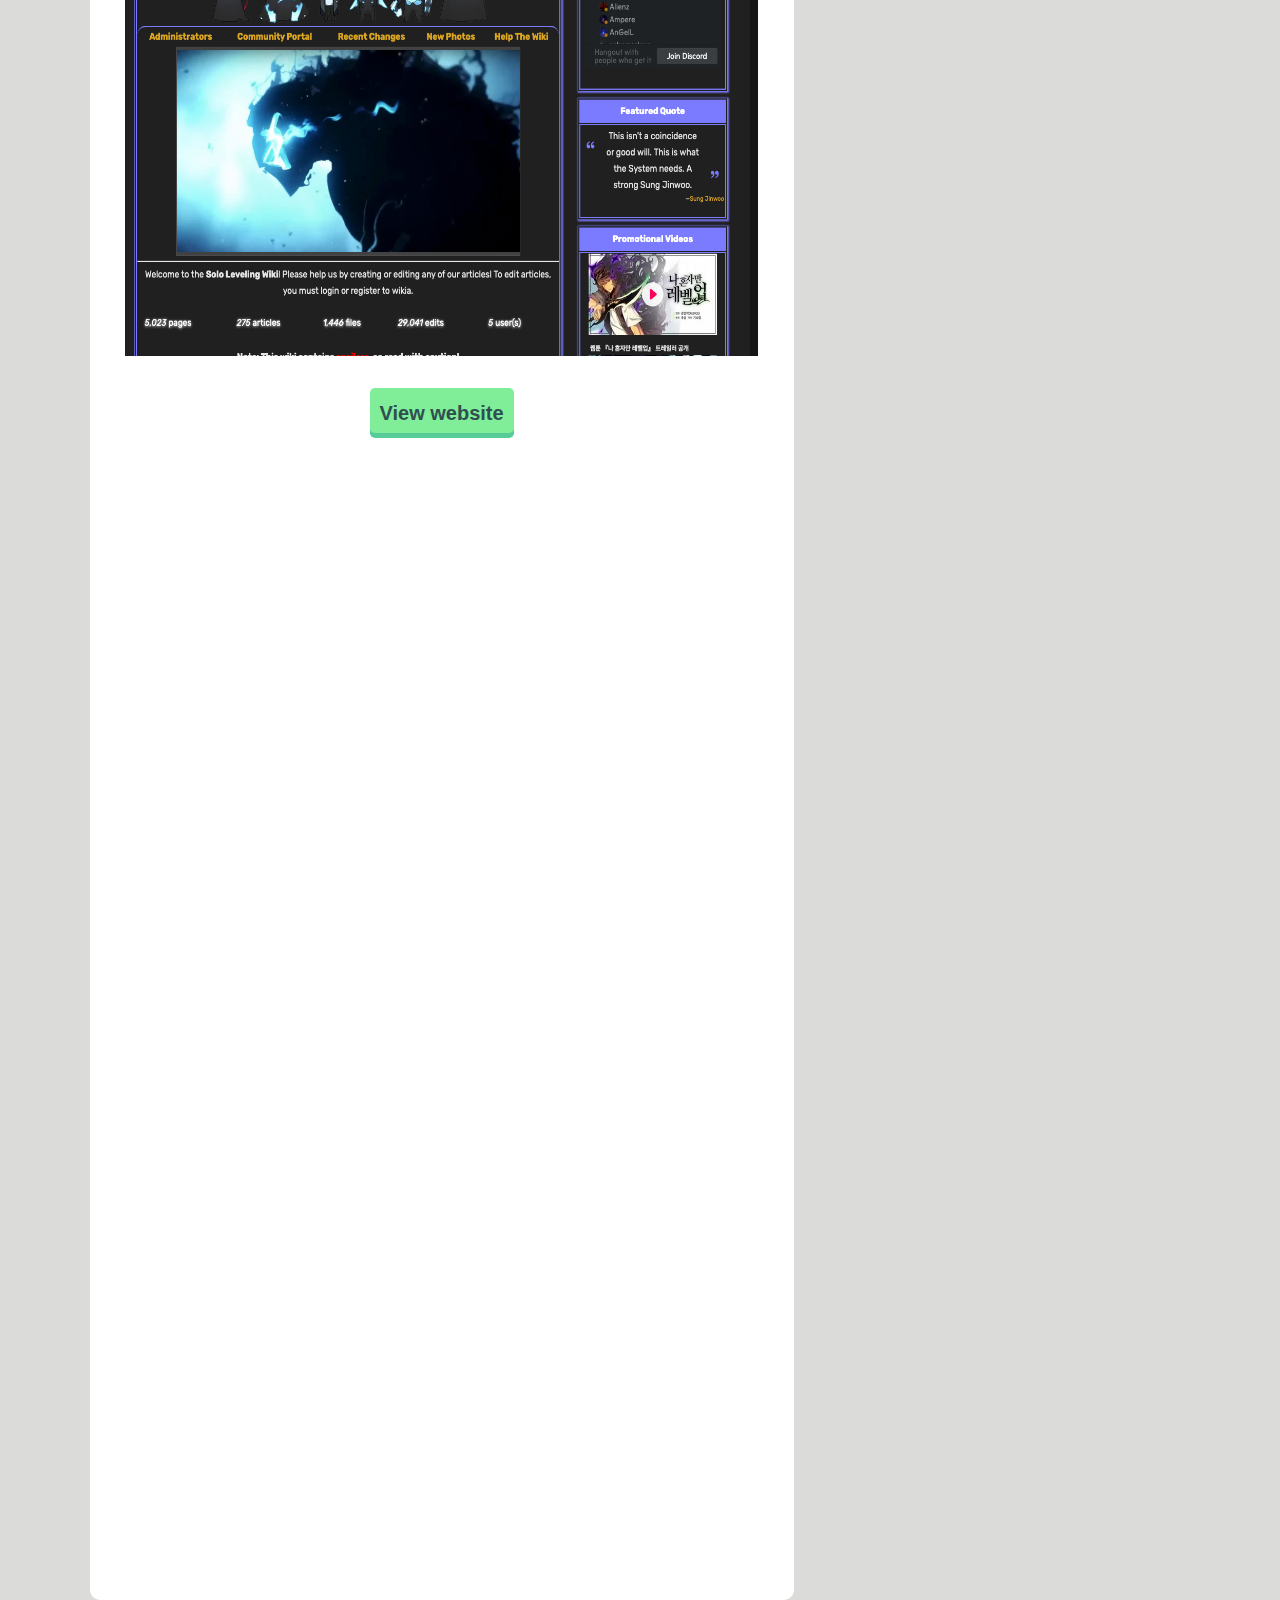
==== commit 29e75105: "updated webpage" ====
--- a/index.html
+++ b/index.html
@@ -21,14 +21,12 @@
         <br>
         <br>
         <div class = "header">
+            <br>
             <h1 class="my_name"> Zunnoon Tahir</h1>
             <h2 class="my_occupation">Computer Science Student | Software Developer</h2>
             <br>
             <br>
-            <!--<img class = "headerimg" src = "./Images/subject.PNG" alt = "">-->
-
-
-
+            <img class = "headerimg" src = "./Images/subject.PNG" alt = "">
             <ul class = "links">
             <li><a href = "https://github.com/Zunnoont?tab=repositories" target = _blank><img id="github_icon" src = "./Images/github_grey.png" alt = "Image of github" width = 40 height = 40> </a></li>
             <li><a href = "https://www.linkedin.com/in/zunnoon-tahir-332167210/" target = _blank><img id="linkedin_icon" src = "./Images/linkedin.png" alt = "Image of github" width = 40 height = 40></a></li>
@@ -40,9 +38,9 @@
        <div class = "content">
         <br>
         <h2>About Me</h2>
-       <p id="introduction"> I'm an avid Computer Science student that has engaged in many personal projects during my University studies to explore my passion of Computer Science and the field of Software Engineering. I'm always curious and ready to explore new ideas and work opportunities! I hope to gain work experience from a range of companies to increase my skills as a software engineer. </p>
-       <br>
-       <br>
+        <p id="introduction"> I'm an avid Computer Science student that has engaged in many personal projects during my University studies to explore my passion of Computer Science and the field of Software Engineering. I'm always curious and ready to explore new ideas and work opportunities! I hope to gain work experience from a range of companies to increase my skills as a software engineer. </p>
+        <br>
+         <br>
         </div>
         <div class = "contentleft">
             <br>
--- a/styles.css
+++ b/styles.css
@@ -80,7 +80,7 @@
 .links{
     float: none;
     list-style-type: none;
-    margin-top: 25px;
+    margin-top: 5px;
 
 }
 .links li{
@@ -97,12 +97,13 @@
 ul li img:hover {
     opacity:0.3;
 }
-div.content {
+.content {
     background-position: center;
     background-color: white;
     font-family: 'Exo 2', sans-serif;
     text-align: center;
     width: 55%;
+    border-radius: 10px;
     margin-left: 7%;
     margin-right: 2%;
     margin-bottom: 20px;
@@ -110,7 +111,7 @@
 }
 
 .contentleft {
-
+    border-radius: 10px;
     margin-right: 40px;
     background-color: white;
     background-position: center;
@@ -122,17 +123,15 @@
     text-align: center;
     background-position: center;
     background-color: #F9F9F9;
-    height: 370px;
+    height: 390px;
     width: 100%;
 
 }
 .headerimg {
     border-radius: 50%;
-    float: left;
-    width: 250px;
-    height: 250px;
-    margin-left: 15%;
-
+    width: 200px;
+    height: 200px;
+    margin: 0 auto;
 }
 .contacts {
     display: table;
@@ -173,6 +172,7 @@
     font-family: 'Exo 2', sans-serif;
     text-align: center;
     height: 2500px;
+    border-radius: 10px;
     width: 55%;
     margin-left: 7%;
     margin-right: 2%;
@@ -181,19 +181,17 @@
 .Ptext {
     color: lightseagreen;
     font-size: 20px;
-
 }
 .Lockedimg {
     margin-left: auto;
     margin-right: auto;
     width: 400px;
     height: 250px;
-
-
 }
 .Education {
     margin-right: 40px;
     margin-top: 25px;
+    border-radius: 10px;
     background-color: white;
     background-position: center;
     text-align: center;
@@ -212,6 +210,7 @@
     height: 370px;
     float: right;
     text-align: center;
+    border-radius: 10px;
 
 }
 .programming {
@@ -536,8 +535,7 @@
 #fanpage {
     padding: 10px;
 }
-#my_name {
-    text-align: left;
+.my_name {
     color: #4B4B4B;
     font-family: "Roboto Mono", monospace;
     font-size: 2rem;
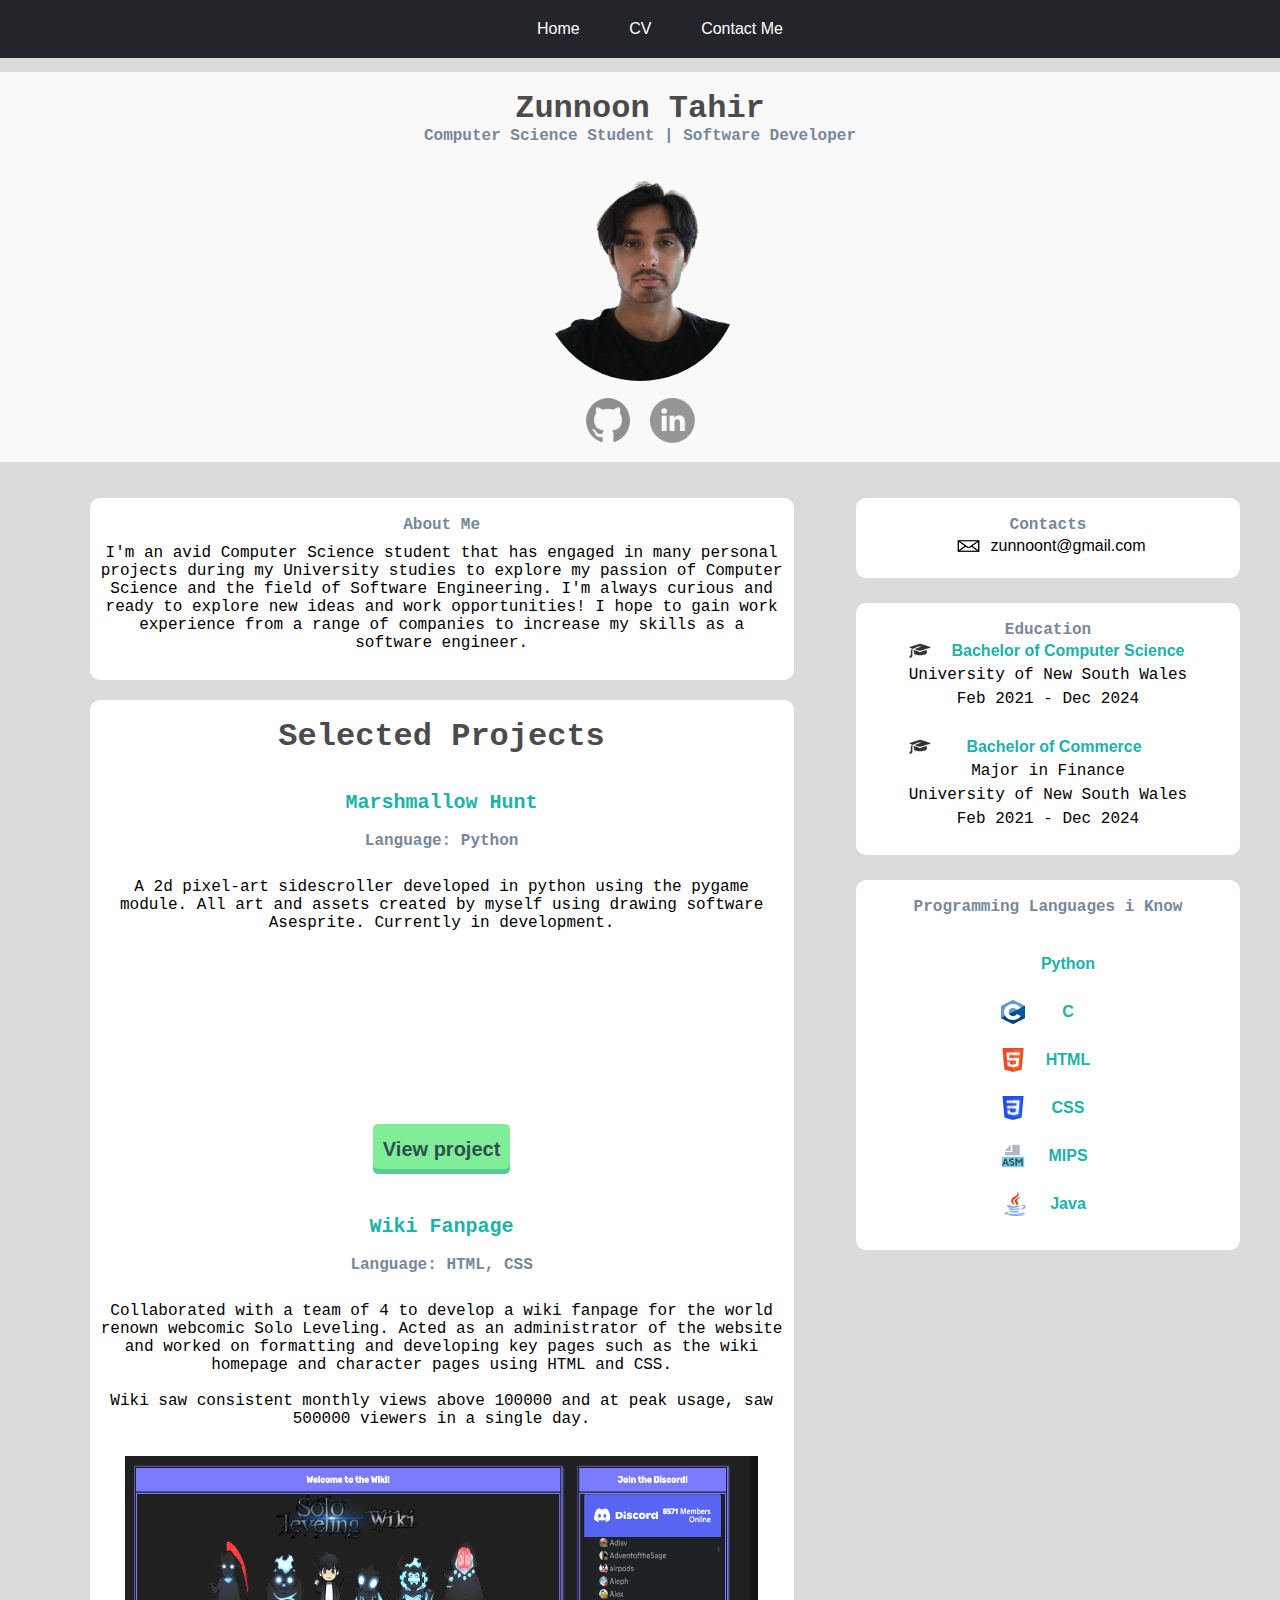
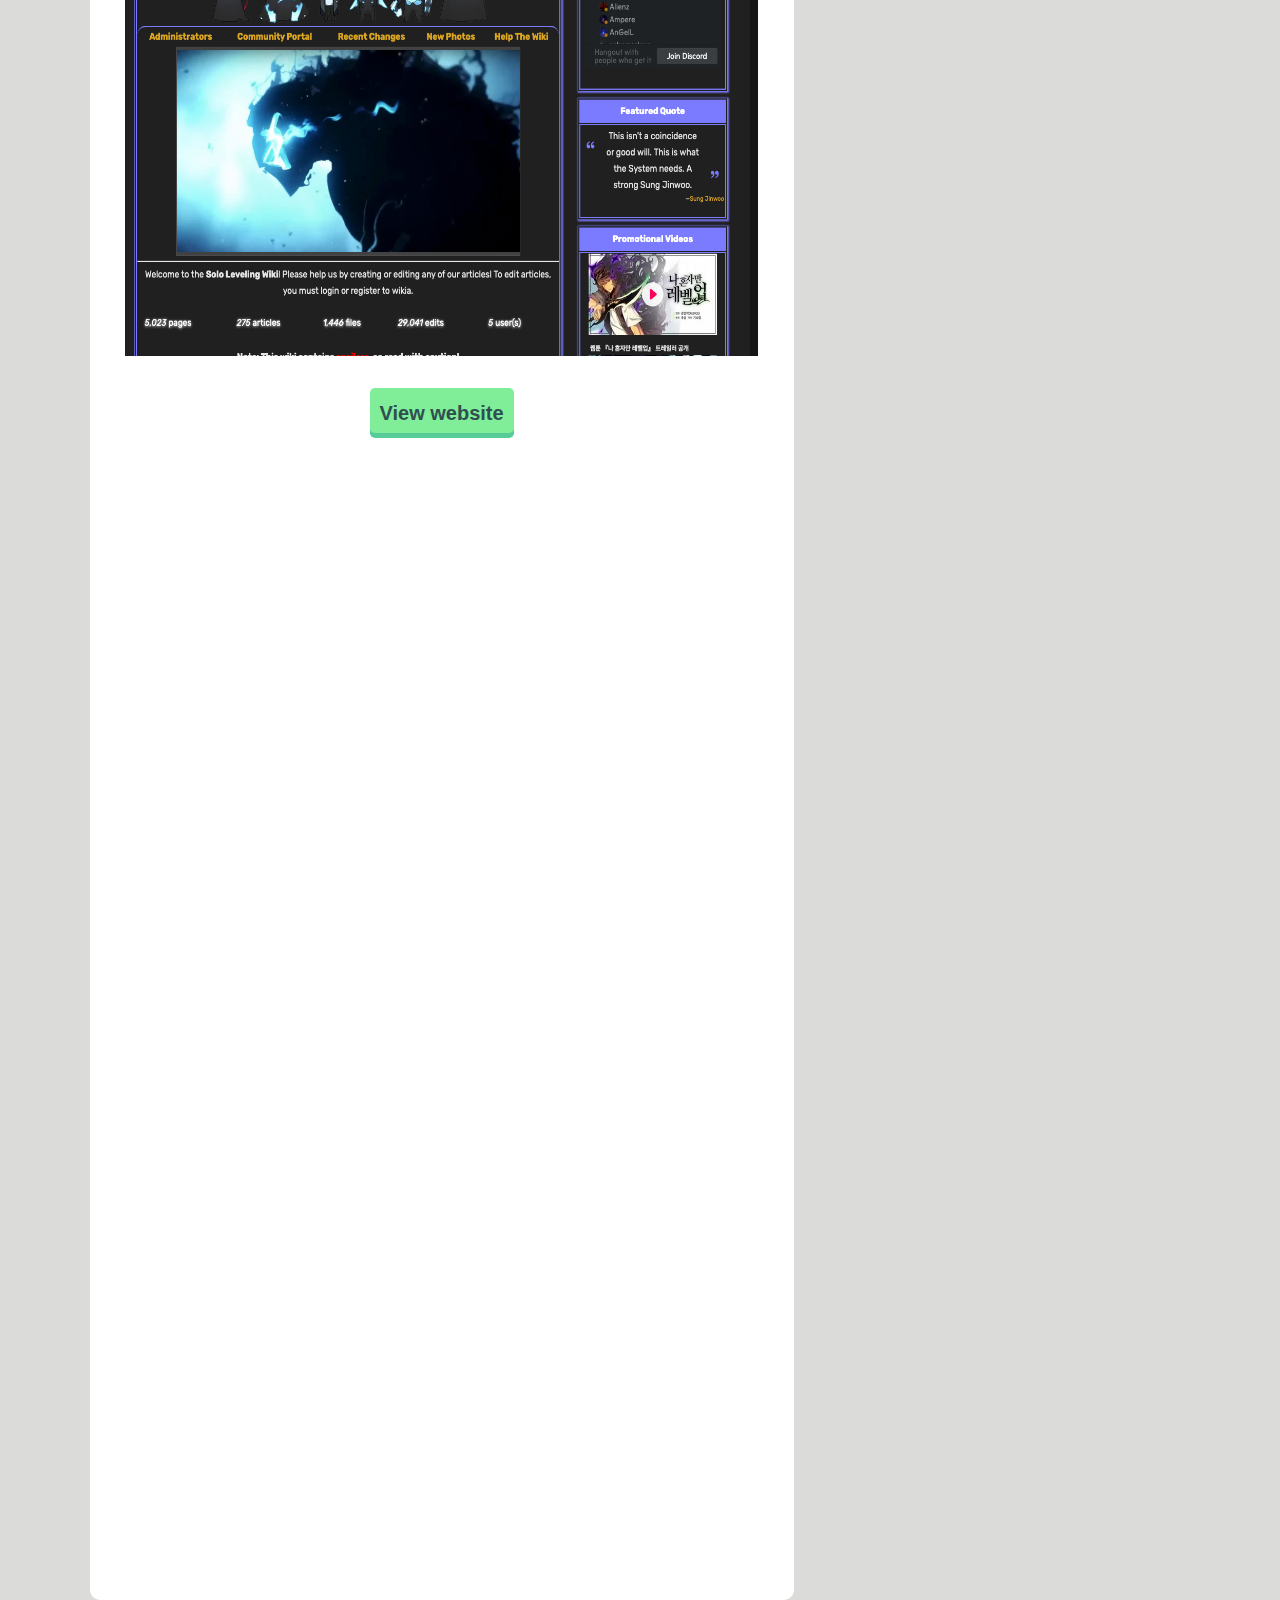
==== commit 8b13c222: "updated profile image" ====
--- a/index.html
+++ b/index.html
@@ -26,7 +26,7 @@
             <h2 class="my_occupation">Computer Science Student | Software Developer</h2>
             <br>
             <br>
-            <img class = "headerimg" src = "./Images/subject.PNG" alt = "">
+            <img class = "headerimg" src = "./Images/Subject.png" alt = "">
             <ul class = "links">
             <li><a href = "https://github.com/Zunnoont?tab=repositories" target = _blank><img id="github_icon" src = "./Images/github_grey.png" alt = "Image of github" width = 40 height = 40> </a></li>
             <li><a href = "https://www.linkedin.com/in/zunnoon-tahir-332167210/" target = _blank><img id="linkedin_icon" src = "./Images/linkedin.png" alt = "Image of github" width = 40 height = 40></a></li>
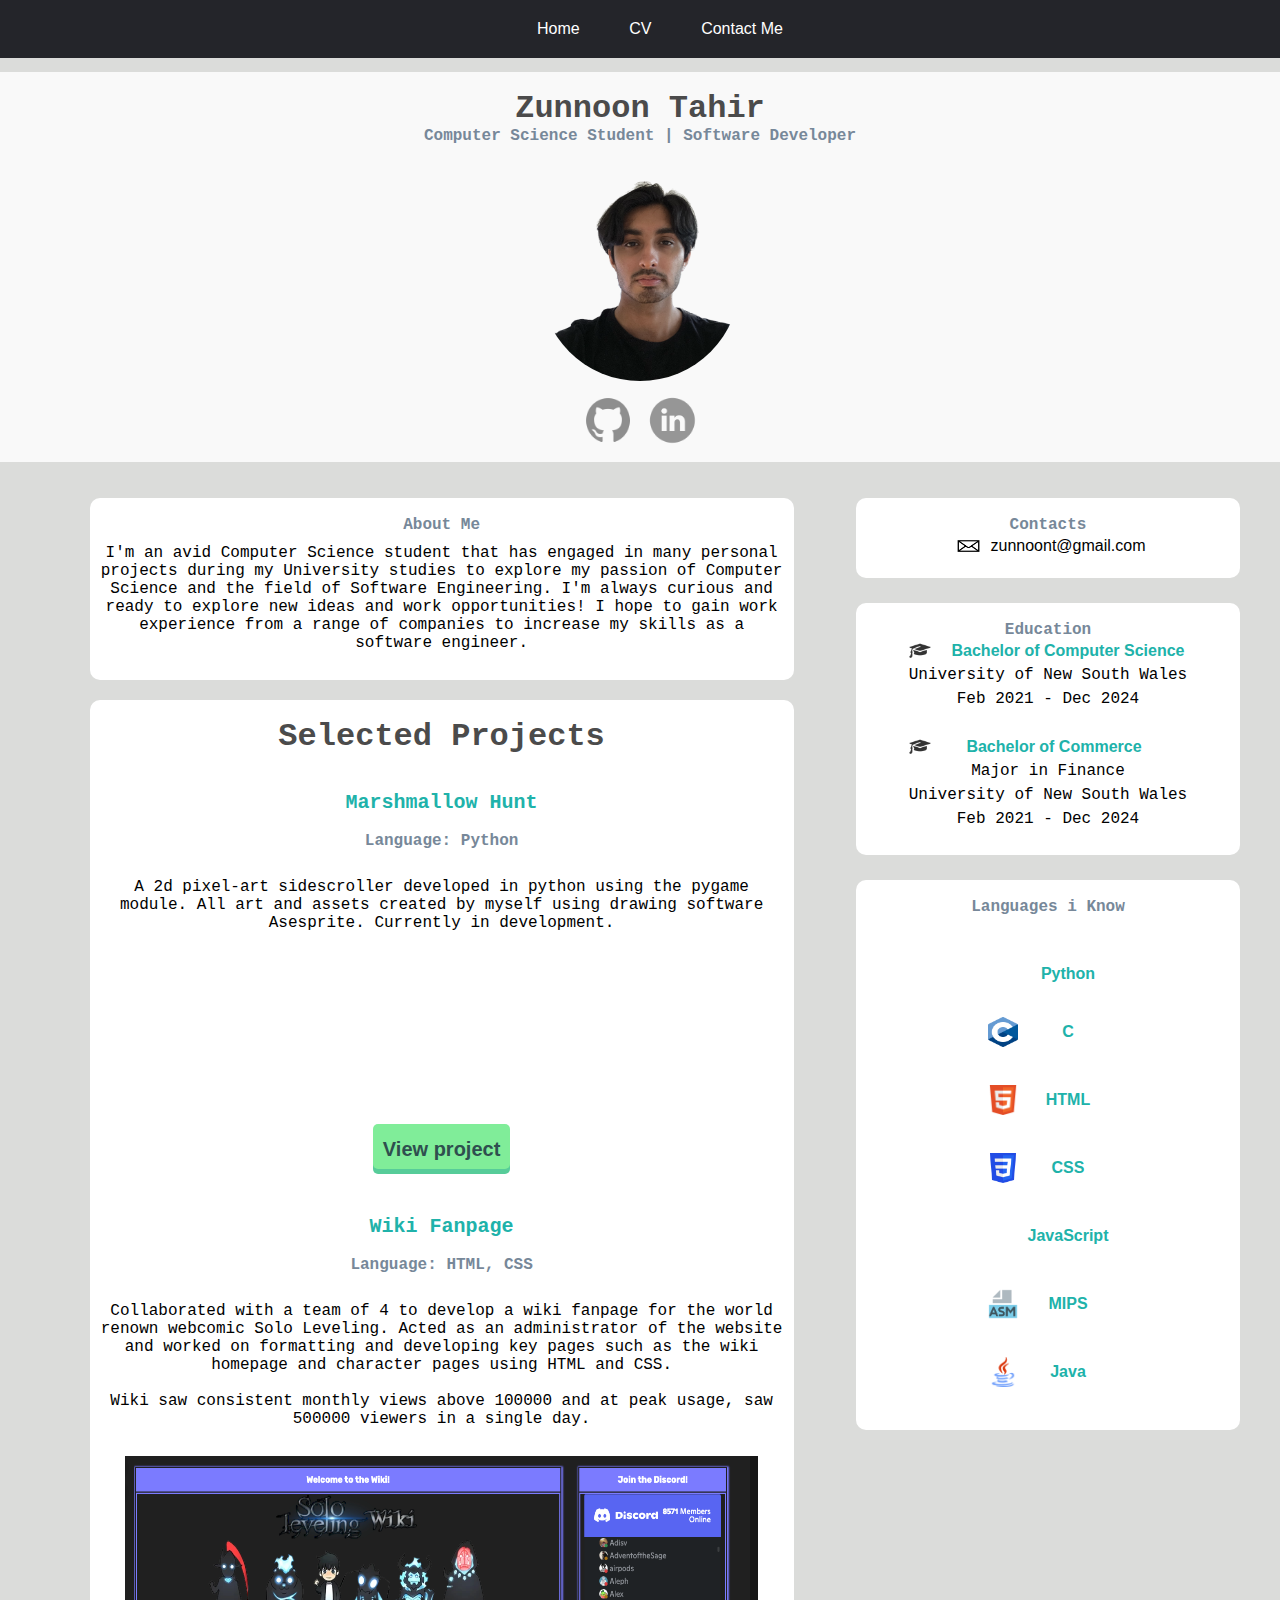
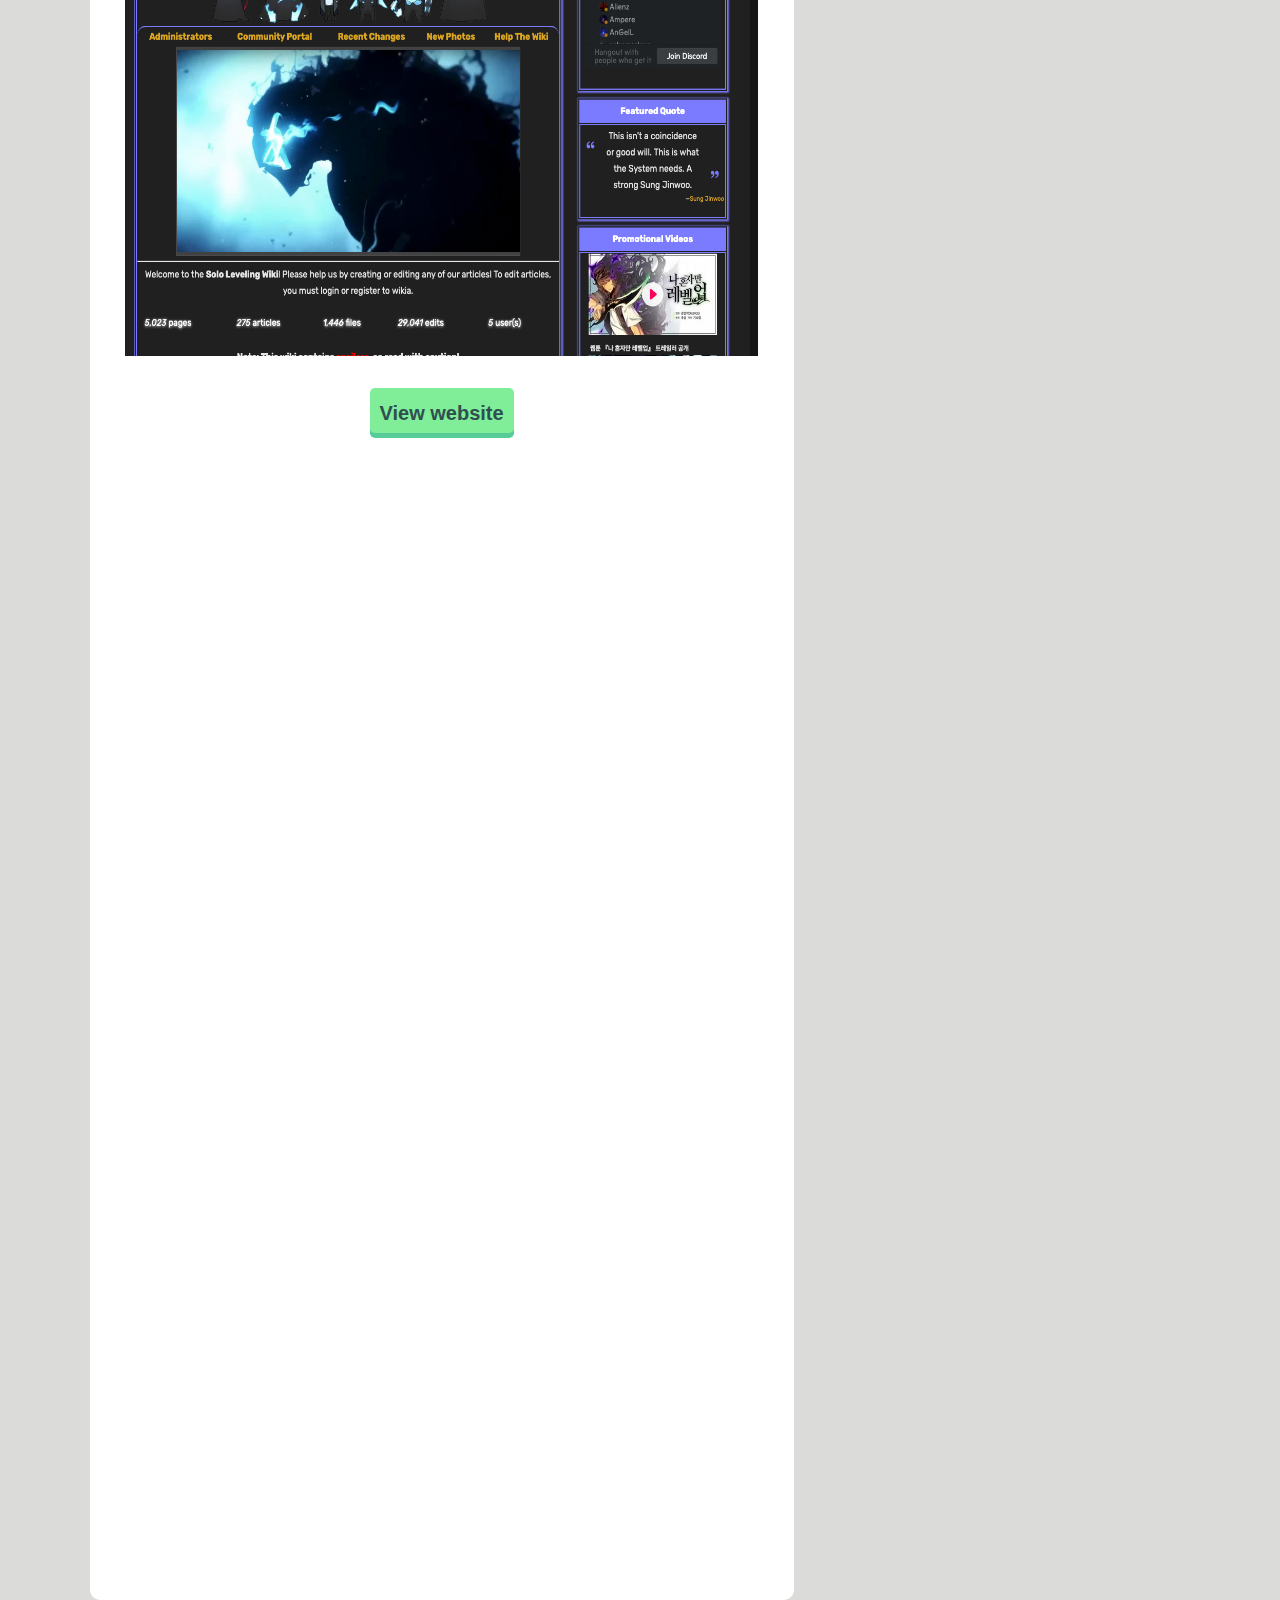
==== commit 15f2203f: "fixed errors with images and gif not running on chrome" ====
--- a/index.html
+++ b/index.html
@@ -77,7 +77,7 @@
             <br>
             <p id="marshmallow"> A 2d pixel-art sidescroller developed in python using the pygame module. All art and assets created by myself using drawing software Asesprite. Currently in development. </p>
             <br>
-            <video width="90%" autoplay loop>
+            <video width="90%" autoplay loop muted>
                 <source src="./Images/Marshmallowhunt.mov" type="video/mp4">
             </video>
             <br>
@@ -143,7 +143,7 @@
 
         <div class = "languages">
             <br>
-            <h2>Programming Languages i Know</h2>
+            <h2>Languages i Know</h2>
             <br>
             <br>
             <ul class = "programming">
@@ -154,6 +154,8 @@
                 <li class = "html"> HTML</li>
                 <br>
                 <li class = "css">CSS</li>
+                <br>
+                <li class="JavaScript">JavaScript</li>
                 <br>
                 <li class = "MIPS">MIPS</li>
                 <br>
--- a/styles.css
+++ b/styles.css
@@ -207,7 +207,7 @@
     background-position: center;
     text-align: center;
     width: 30%;
-    height: 370px;
+    height: 550px;
     float: right;
     text-align: center;
     border-radius: 10px;
@@ -221,57 +221,69 @@
 
 }
 .python {
+    padding-top: 10px;
     background: url(./Images/python.png) left center no-repeat;
-    background-size: 30px;
-    background-size: auto;
-    padding-left: 40px;
-    color: lightseagreen;
-    font-weight: bold;
-    background-size: 30% 100%;
-
+    background-size: 30px 30px;
+    object-fit: fill;
+    padding-left: 40px;
+    color: lightseagreen;
+    font-weight: bold;
 }
 .c {
     background: url(./Images/c.png) left center no-repeat;
     padding-left: 40px;
-    background-size: 30px;
-    color: lightseagreen;
-    font-weight: bold;
-    background-size: 25% 100%;
-
+    padding-top: 10px;
+    padding-bottom: 10px;
+    background-size: 30px 30px;
+    color: lightseagreen;
+    font-weight: bold;
 }
 .html {
     background: url(./Images/html.png) left center no-repeat;
     padding-left: 40px;
-    background-size: 30px;
-    color: lightseagreen;
-    font-weight: bold;
-    background-size: 25% 100%;
-
+    padding-top: 10px;
+    padding-bottom: 10px;
+    background-size: 30px 30px;
+    color: lightseagreen;
+    font-weight: bold;
 }
 .css {
     background: url(./Images/css.png) left center no-repeat;
     padding-left: 40px;
-    background-size: 30px;
-    color: lightseagreen;
-    font-weight: bold;
-    background-size: 25% 100%;
-
+    padding-top: 10px;
+    padding-bottom: 10px;
+    background-size: 30px 30px;
+    color: lightseagreen;
+    font-weight: bold;
+
+}
+.JavaScript {
+    background: url(./Images/JavaScript.png) left center no-repeat;
+    padding-left: 40px;
+    background-size: 30px 30px;
+    padding-top: 10px;
+    padding-bottom: 10px;
+    color: lightseagreen;
+    font-weight: bold;
 }
 .MIPS {
     background: url(./Images/assembly.png) left center no-repeat;
     padding-left: 40px;
-    background-size: 30px;
-    color: lightseagreen;
-    font-weight: bold;
-    background-size: 25% 100%;
+    padding-top: 10px;
+    padding-bottom: 10px;
+    background-size: 30px 30px;
+    color: lightseagreen;
+    font-weight: bold;
 }
 .Java {
     background: url(./Images/java_icon.png) left center no-repeat;
-    background-size: 30px;
-    padding-left: 40px;
-    color: lightseagreen;
-    font-weight: bold;
-    background-size: 30% 100%;
+    padding-top: 10px;
+    padding-bottom: 10px;
+    background-size: 30px 30px;
+    padding-left: 40px;
+    color: lightseagreen;
+    font-weight: bold;
+
 
 }
 .css-button-3d--green {
